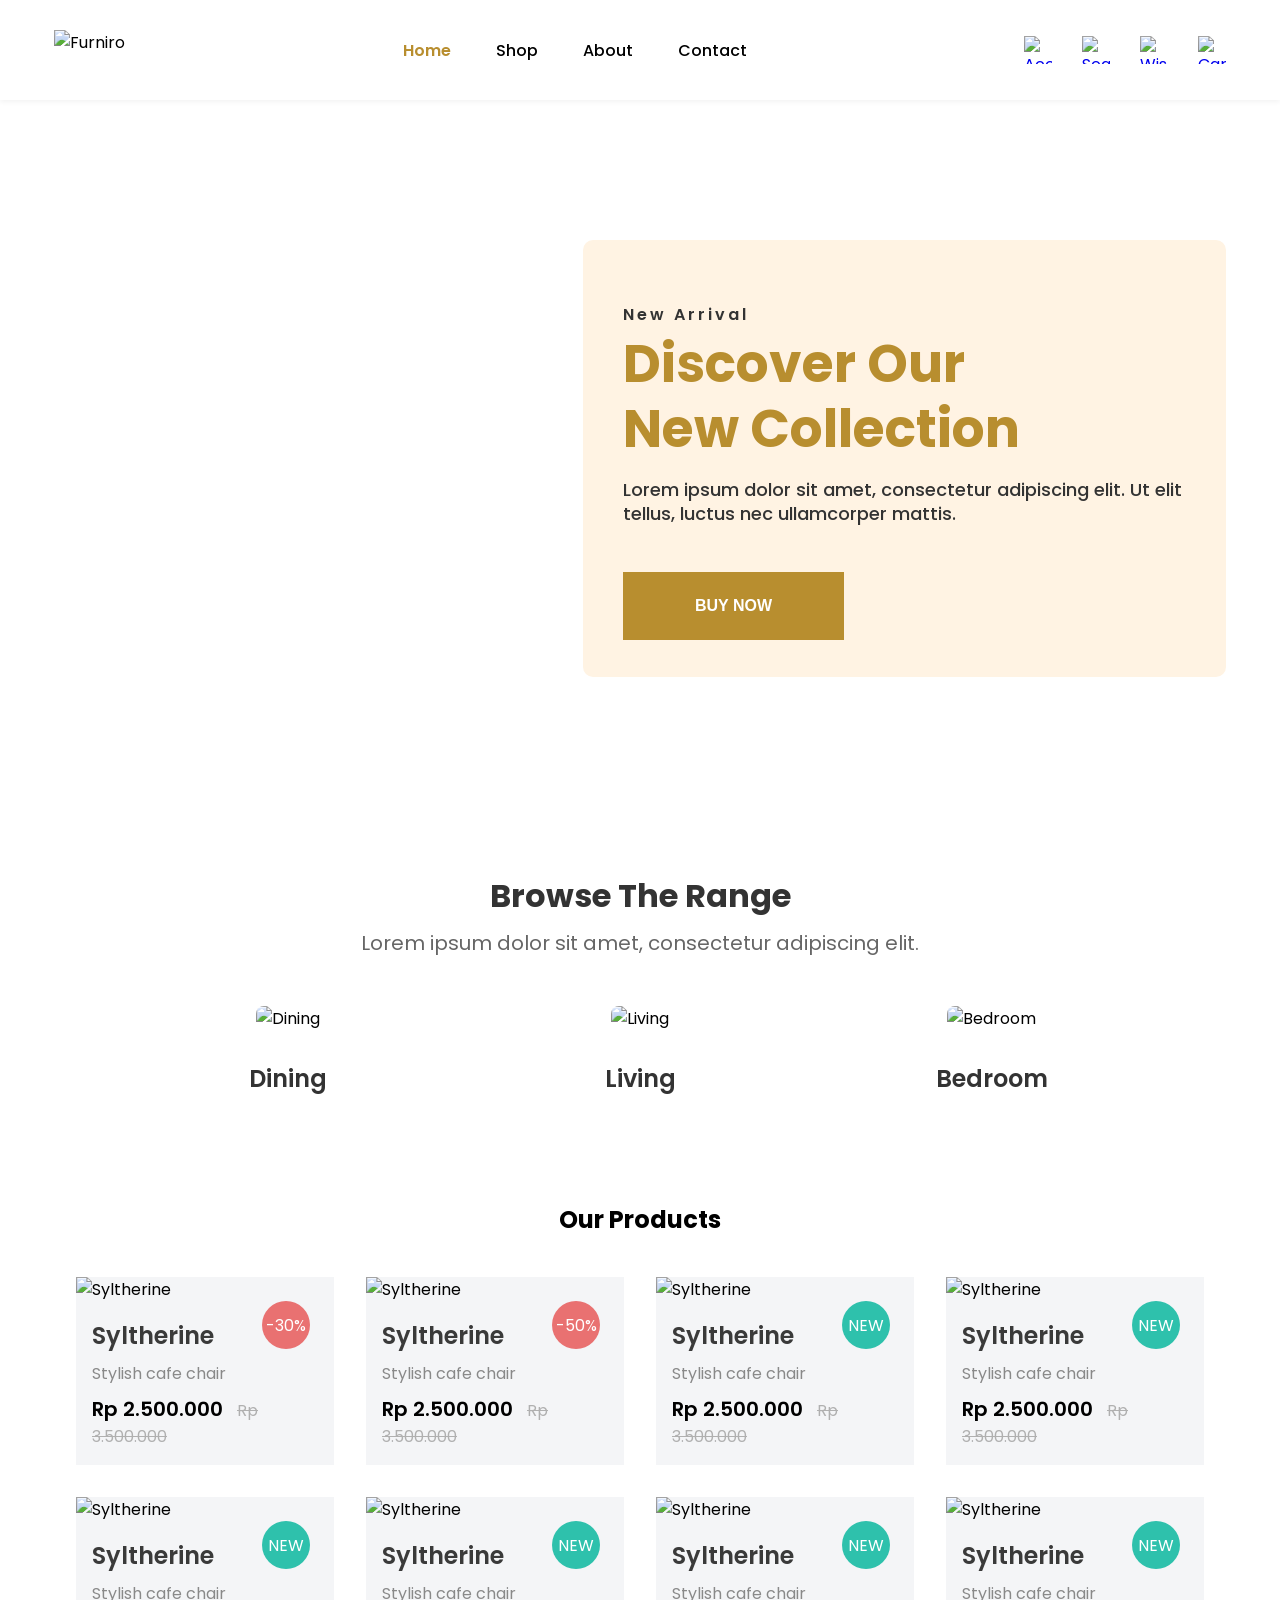
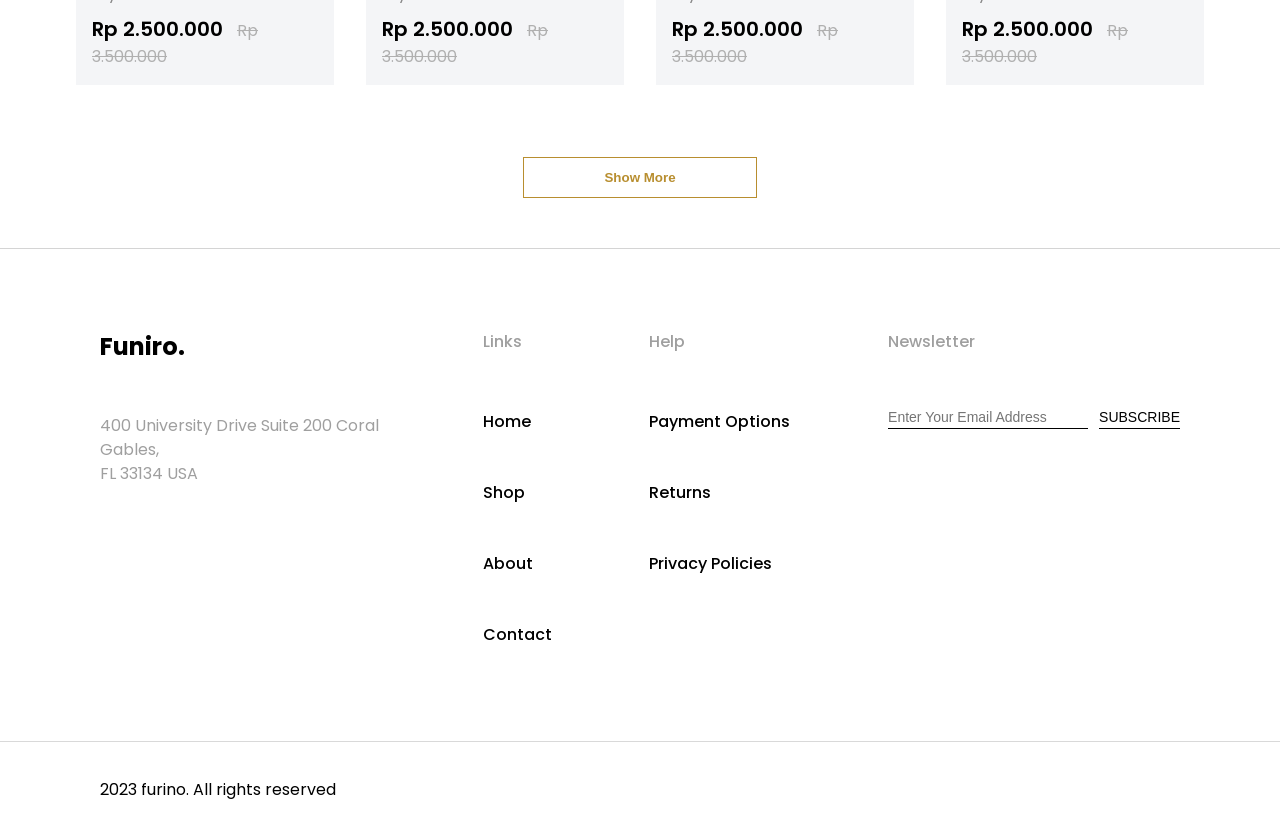
==== src/samples/TUAN_2/index.html @ 87bd08e2 "Cập nhật code tuần 2 : cắt giao diện figma" ====
<!doctype html>
<html lang="en">
  <head>
    <meta charset="UTF-8" />
    <meta name="viewport" content="width=device-width, initial-scale=1.0" />
    <title>THỰC HÀNH CẮT GIAO DIỆN FIGMA</title>
    <link rel="stylesheet" href="style.css" />
    <link
      href="https://fonts.googleapis.com/css2?family=Poppins:wght@400;500;600&display=swap"
      rel="stylesheet"
    />
  </head>
  <body>
    <header class="header">
      <div class="header__container">
        <div class="header__logo">
          <img
            src="image/Frame 168.png"
            alt="Furniro"
            class="header__logo-img"
          />
        </div>

        <nav class="header__nav">
          <ul class="header__list">
            <li class="header__item">
              <a href="index.html" class="header__link header__link--active"
                >Home</a
              >
            </li>
            <li class="header__item">
              <a href="shop.html" class="header__link">Shop</a>
            </li>
            <li class="header__item">
              <a href="about.html" class="header__link">About</a>
            </li>
            <li class="header__item">
              <a href="contact.html" class="header__link">Contact</a>
            </li>
          </ul>
        </nav>

        <div class="header__icons">
          <a href="#user" class="header__icon-link"
            ><img src="image/mdi_account-alert-outline.svg" alt="Account"
          /></a>
          <a href="#search" class="header__icon-link"
            ><img src="image/akar-icons_search.svg" alt="Search"
          /></a>
          <a href="#wishlist" class="header__icon-link"
            ><img src="image/akar-icons_heart.svg" alt="Wishlist"
          /></a>
          <a href="#cart" class="header__icon-link"
            ><img src="image/ant-design_shopping-cart-outlined.svg" alt="Cart"
          /></a>
        </div>
      </div>
    </header>
    <section class="hero">
      <div class="hero__container">
        <div class="hero__content">
          <h6 class="hero__subtitle">New Arrival</h6>
          <h1 class="hero__title">
            Discover Our <br />
            New Collection
          </h1>
          <p class="hero__description">
            Lorem ipsum dolor sit amet, consectetur adipiscing elit. Ut elit
            tellus, luctus nec ullamcorper mattis.
          </p>
          <button class="hero__button">BUY NOW</button>
        </div>
      </div>
    </section>
    <section class="categories">
      <div class="categories__header">
        <h2 class="categories__title">Browse The Range</h2>
        <p class="categories__subtitle">
          Lorem ipsum dolor sit amet, consectetur adipiscing elit.
        </p>
      </div>

      <div class="categories__list">
        <div class="categories__item">
          <img src="image/image 106.jpg" alt="Dining" class="categories__img" />
          <p class="categories__name">Dining</p>
        </div>

        <div class="categories__item">
          <img
            src="image/Image-living room.jpg"
            alt="Living"
            class="categories__img"
          />
          <p class="categories__name">Living</p>
        </div>

        <div class="categories__item">
          <img
            src="image/image 101.jpg"
            alt="Bedroom"
            class="categories__img"
          />
          <p class="categories__name">Bedroom</p>
        </div>
      </div>
    </section>
    <section class="products">
      <h2 class="products__title">Our Products</h2>

      <div class="products__grid">
        <!-- SẢN PHẨM 1 -->
        <div class="product-card">
          <div class="product-card__badge product-card__badge--discount">
            -30%
          </div>

          <div class="product-card__image-container">
            <img
              src="image/Images.jpg"
              alt="Syltherine"
              class="product-card__img"
            />

            <div class="product-card__overlay">
              <button class="product-card__btn">Add to cart</button>
              <div class="product-card__actions">
                <span>Share</span>
                <span>Compare</span>
                <span>Like</span>
              </div>
            </div>
          </div>

          <div class="product-card__info">
            <h3 class="product-card__name">Syltherine</h3>
            <p class="product-card__sub">Stylish cafe chair</p>
            <div class="product-card__price-container">
              <span class="product-card__price">Rp 2.500.000</span>
              <span class="product-card__price--old">Rp 3.500.000</span>
            </div>
          </div>
        </div>
        <!-- SẢN PHẨM 2 -->
        <div class="product-card">
          <div class="product-card__badge product-card__badge--discount">
            -50%
          </div>

          <div class="product-card__image-container">
            <img
              src="image/Images (1).jpg"
              alt="Syltherine"
              class="product-card__img"
            />

            <div class="product-card__overlay">
              <button class="product-card__btn">Add to cart</button>
              <div class="product-card__actions">
                <span>Share</span>
                <span>Compare</span>
                <span>Like</span>
              </div>
            </div>
          </div>

          <div class="product-card__info">
            <h3 class="product-card__name">Syltherine</h3>
            <p class="product-card__sub">Stylish cafe chair</p>
            <div class="product-card__price-container">
              <span class="product-card__price">Rp 2.500.000</span>
              <span class="product-card__price--old">Rp 3.500.000</span>
            </div>
          </div>
        </div>
        <!-- SẢN PHẨM 3 -->
        <div class="product-card">
          <div class="product-card__badge product-card__badge--new">NEW</div>

          <div class="product-card__image-container">
            <img
              src="image/Images (2).jpg"
              alt="Syltherine"
              class="product-card__img"
            />

            <div class="product-card__overlay">
              <button class="product-card__btn">Add to cart</button>
              <div class="product-card__actions">
                <span>Share</span>
                <span>Compare</span>
                <span>Like</span>
              </div>
            </div>
          </div>

          <div class="product-card__info">
            <h3 class="product-card__name">Syltherine</h3>
            <p class="product-card__sub">Stylish cafe chair</p>
            <div class="product-card__price-container">
              <span class="product-card__price">Rp 2.500.000</span>
              <span class="product-card__price--old">Rp 3.500.000</span>
            </div>
          </div>
        </div>
        <!-- SẢN PHẨM 4 -->
        <div class="product-card">
          <div class="product-card__badge product-card__badge--new">NEW</div>

          <div class="product-card__image-container">
            <img
              src="image/Images (2).jpg"
              alt="Syltherine"
              class="product-card__img"
            />

            <div class="product-card__overlay">
              <button class="product-card__btn">Add to cart</button>
              <div class="product-card__actions">
                <span>Share</span>
                <span>Compare</span>
                <span>Like</span>
              </div>
            </div>
          </div>

          <div class="product-card__info">
            <h3 class="product-card__name">Syltherine</h3>
            <p class="product-card__sub">Stylish cafe chair</p>
            <div class="product-card__price-container">
              <span class="product-card__price">Rp 2.500.000</span>
              <span class="product-card__price--old">Rp 3.500.000</span>
            </div>
          </div>
        </div>
        <!-- SẢN PHẨM 5 -->
        <div class="product-card">
          <div class="product-card__badge product-card__badge--new">NEW</div>

          <div class="product-card__image-container">
            <img
              src="image/Images (2).jpg"
              alt="Syltherine"
              class="product-card__img"
            />

            <div class="product-card__overlay">
              <button class="product-card__btn">Add to cart</button>
              <div class="product-card__actions">
                <span>Share</span>
                <span>Compare</span>
                <span>Like</span>
              </div>
            </div>
          </div>

          <div class="product-card__info">
            <h3 class="product-card__name">Syltherine</h3>
            <p class="product-card__sub">Stylish cafe chair</p>
            <div class="product-card__price-container">
              <span class="product-card__price">Rp 2.500.000</span>
              <span class="product-card__price--old">Rp 3.500.000</span>
            </div>
          </div>
        </div>
        <!-- SẢN PHẨM 6 -->
        <div class="product-card">
          <div class="product-card__badge product-card__badge--new">NEW</div>

          <div class="product-card__image-container">
            <img
              src="image/Images (2).jpg"
              alt="Syltherine"
              class="product-card__img"
            />

            <div class="product-card__overlay">
              <button class="product-card__btn">Add to cart</button>
              <div class="product-card__actions">
                <span>Share</span>
                <span>Compare</span>
                <span>Like</span>
              </div>
            </div>
          </div>

          <div class="product-card__info">
            <h3 class="product-card__name">Syltherine</h3>
            <p class="product-card__sub">Stylish cafe chair</p>
            <div class="product-card__price-container">
              <span class="product-card__price">Rp 2.500.000</span>
              <span class="product-card__price--old">Rp 3.500.000</span>
            </div>
          </div>
        </div>
        <!-- SẢN PHẨM 7 -->
        <div class="product-card">
          <div class="product-card__badge product-card__badge--new">NEW</div>

          <div class="product-card__image-container">
            <img
              src="image/Images (2).jpg"
              alt="Syltherine"
              class="product-card__img"
            />

            <div class="product-card__overlay">
              <button class="product-card__btn">Add to cart</button>
              <div class="product-card__actions">
                <span>Share</span>
                <span>Compare</span>
                <span>Like</span>
              </div>
            </div>
          </div>

          <div class="product-card__info">
            <h3 class="product-card__name">Syltherine</h3>
            <p class="product-card__sub">Stylish cafe chair</p>
            <div class="product-card__price-container">
              <span class="product-card__price">Rp 2.500.000</span>
              <span class="product-card__price--old">Rp 3.500.000</span>
            </div>
          </div>
        </div>
        <!-- SẢN PHẨM 8 -->
        <div class="product-card">
          <div class="product-card__badge product-card__badge--new">NEW</div>

          <div class="product-card__image-container">
            <img
              src="image/Images (2).jpg"
              alt="Syltherine"
              class="product-card__img"
            />

            <div class="product-card__overlay">
              <button class="product-card__btn">Add to cart</button>
              <div class="product-card__actions">
                <span>Share</span>
                <span>Compare</span>
                <span>Like</span>
              </div>
            </div>
          </div>

          <div class="product-card__info">
            <h3 class="product-card__name">Syltherine</h3>
            <p class="product-card__sub">Stylish cafe chair</p>
            <div class="product-card__price-container">
              <span class="product-card__price">Rp 2.500.000</span>
              <span class="product-card__price--old">Rp 3.500.000</span>
            </div>
          </div>
        </div>
      </div>
      <button class="products__btn-more">Show More</button>
    </section>
    <!-- <section class="inspiration">
      <div class="inspiration__container">
        <div class="inspiration__content">
          <h2 class="inspiration__title">50+ Beautiful rooms inspiration</h2>
          <p class="inspiration__text">
            Our designer already made a lot of beautiful prototypes of rooms
            that inspire you
          </p>
          <button class="inspiration__btn">Explore More</button>
        </div>

        <div class="inspiration__slider">
          <div class="inspiration__slide inspiration__slide--main">
            <img
              src="image/room-1.png"
              alt="Bed Room"
              class="inspiration__img"
            />
            <div class="inspiration__label">
              <span class="inspiration__label-info">01 — Bed Room</span>
              <h3 class="inspiration__label-name">Inner Peace</h3>
              <div class="inspiration__label-icon">→</div>
            </div>
          </div>

          <div class="inspiration__slide inspiration__slide--sub">
            <img
              src="image/room-2.png"
              alt="Living Room"
              class="inspiration__img"
            />
            <button class="inspiration__nav-btn">〉</button>
          </div>

          <div class="inspiration__pagination">
            <div class="inspiration__dot inspiration__dot--active"></div>
            <div class="inspiration__dot"></div>
            <div class="inspiration__dot"></div>
            <div class="inspiration__dot"></div>
          </div>
        </div>
      </div>
    </section> -->
    <footer class="footer">
      <div class="footer__container">
        <div class="footer__column footer__column--info">
          <h2 class="footer__logo">Funiro.</h2>
          <address class="footer__address">
            400 University Drive Suite 200 Coral Gables,<br />
            FL 33134 USA
          </address>
        </div>

        <div class="footer__column">
          <h4 class="footer__title">Links</h4>
          <ul class="footer__list">
            <li class="footer__item">
              <a href="#" class="footer__link">Home</a>
            </li>
            <li class="footer__item">
              <a href="#" class="footer__link">Shop</a>
            </li>
            <li class="footer__item">
              <a href="#" class="footer__link">About</a>
            </li>
            <li class="footer__item">
              <a href="#" class="footer__link">Contact</a>
            </li>
          </ul>
        </div>

        <div class="footer__column">
          <h4 class="footer__title">Help</h4>
          <ul class="footer__list">
            <li class="footer__item">
              <a href="#" class="footer__link">Payment Options</a>
            </li>
            <li class="footer__item">
              <a href="#" class="footer__link">Returns</a>
            </li>
            <li class="footer__item">
              <a href="#" class="footer__link">Privacy Policies</a>
            </li>
          </ul>
        </div>

        <div class="footer__column">
          <h4 class="footer__title">Newsletter</h4>
          <form class="footer__newsletter">
            <input
              type="email"
              placeholder="Enter Your Email Address"
              class="footer__input"
            />
            <button type="submit" class="footer__subscribe">SUBSCRIBE</button>
          </form>
        </div>
      </div>

      <div class="footer__bottom">
        <p class="footer__copyright">2023 furino. All rights reserved</p>
      </div>
    </footer>
  </body>
</html>
---- src/samples/TUAN_2/style.css ----
/* Reset CSS */
* {
  margin: 0;
  padding: 0;
  box-sizing: border-box;
}

body {
  font-family: "Poppins", "sans-serif";
}

/* Block chính: Header */
.header {
  width: 100%;
  background-color: #fff;
  /* Tạo hiệu ứng dính ở đỉnh màn hình nếu muốn */
  position: sticky;
  top: 0;
  z-index: 1000;
  box-shadow: 0 2px 5px rgba(0, 0, 0, 0.05);
}

/* Container giới hạn 1440px - Thay cho con1 của bạn */
.header__container {
  max-width: 1440px;
  height: 100px;
  margin: 0 auto; /* Căn giữa toàn bộ header ra giữa màn hình */
  display: flex;
  justify-content: space-between; /* Đẩy Logo - Nav - Icons ra 3 đầu */
  align-items: center; /* Căn giữa mọi thứ theo chiều dọc */
  padding: 0 54px; /* Lề trái phải theo Figma */
}

/* Logo */
.header__logo-img {
  display: block;
  height: 40px; /* Điều chỉnh tùy theo ảnh của bạn */
}

/* Cụm Menu */
.header__list {
  display: flex;
  list-style: none;
  gap: 45px; /* Khoảng cách giữa các mục menu cực đẹp bằng Gap */
}

.header__link {
  text-decoration: none;
  color: #000;
  font-size: 16px;
  font-weight: 500;
  transition: 0.3s;
}

.header__link:hover {
  color: #b88e2f;
}

/* Modifier cho trang hiện tại */
.header__link--active {
  color: #b88e2f;
  font-weight: 600;
}

/* C cụm Icons */
.header__icons {
  display: flex;
  align-items: center;
  gap: 30px; /* Khoảng cách đều giữa các icon */
}

.header__icon-link {
  display: flex;
  align-items: center;
  transition: transform 0.2s;
}

.header__icon-link:hover {
  transform: scale(1.1); /* Hiệu ứng phóng to nhẹ khi di chuột */
}

.header__icon-link img {
  width: 28px; /* Tăng nhẹ kích thước icon cho dễ nhìn */
  height: 28px;
}

/* Block: Hero */
.hero {
  /* Sử dụng ảnh bạn đã tải lên làm background */
  background-image: url("image/Mask Group.jpg");
  background-size: cover; /* Ảnh phủ kín toàn bộ khung */
  background-position: center; /* Ảnh luôn nằm giữa */
  height: 716px; /* Chiều cao theo thiết kế Figma */
  display: flex;
  align-items: center; /* Căn giữa hộp nội dung theo chiều dọc */
}

/* Container để giới hạn chiều rộng 1440px giống Header */
.hero__container {
  max-width: 1440px;
  width: 100%;
  margin: 0 auto;
  padding: 0 54px;
  display: flex;
  justify-content: flex-end; /* Đẩy hộp nội dung sang bên PHẢI */
}

/* Element: Content Box (Hộp màu kem) */
.hero__content {
  background-color: #fff3e3; /* Màu kem đặc trưng */
  padding: 62px 40px 37px 40px;
  max-width: 643px; /* Độ rộng của hộp */
  border-radius: 10px; /* Bo góc nhẹ */
}

.hero__subtitle {
  font-weight: 600;
  font-size: 16px;
  letter-spacing: 3px;
  color: #333;
  margin-bottom: 4px;
}

.hero__title {
  font-size: 52px;
  font-weight: 700;
  line-height: 65px;
  color: #b88e2f; /* Màu vàng thương hiệu */
  margin-bottom: 17px;
}

.hero__description {
  font-size: 18px;
  font-weight: 500;
  line-height: 24px;
  margin-bottom: 46px;
  color: #333333;
}

/* Element: Button */
.hero__button {
  background-color: #b88e2f;
  color: #fff;
  padding: 25px 72px;
  border: none;
  font-weight: 700;
  font-size: 16px;
  cursor: pointer;
  transition: 0.3s;
}

.hero__button:hover {
  background-color: #967323; /* Đậm hơn một chút khi di chuột */
}

.categories {
  max-width: 1183px; /* Độ rộng nội dung thường dùng trong phần này */
  margin: 56px auto;
  padding: 0 20px;
}

.categories__header {
  text-align: center;
  margin-bottom: 48px;
}

.categories__title {
  font-size: 32px;
  font-weight: 700;
  color: #333333;
}

.categories__subtitle {
  font-size: 20px;
  color: #666666;
  margin-top: 8px;
}

/* Dàn hàng 3 cột */
.categories__list {
  display: flex;
  justify-content: space-between;
  gap: 20px; /* Khoảng cách giữa các cột */
}

.categories__item {
  flex: 1; /* Để 3 cột có độ rộng bằng nhau */
  text-align: center;
}

.categories__img {
  width: 100%; /* Ảnh co dãn theo khung cha */
  height: 480px; /* Chiều cao cố định như trong Figma của bạn */
  object-fit: cover; /* Giúp ảnh không bị méo khi co dãn */
  border-radius: 10px; /* Bo góc ảnh */
  transition: transform 0.3s ease;
}

.categories__img:hover {
  transform: scale(1.02); /* Hiệu ứng zoom nhẹ khi di chuột */
  cursor: pointer;
}

.categories__name {
  margin-top: 30px;
  font-size: 24px;
  font-weight: 600;
  color: #333333;
}
.products {
  padding: 50px 0;
  text-align: center;
}

.products__grid {
  display: grid;
  grid-template-columns: repeat(4, 1fr); /* Tạo 4 cột bằng nhau */
  gap: 32px;
  max-width: 1236px;
  margin: 40px auto;
  padding: 0 20px;
}

/* Thẻ sản phẩm */
.product-card {
  background-color: #f4f5f7;
  position: relative;
  text-align: left;
  transition: 0.3s;
}

.product-card__image-container {
  position: relative;
  overflow: hidden;
}

.product-card__img {
  width: 100%;
  display: block;
}

/* Lớp phủ Overlay (Ẩn mặc định) */
.product-card__overlay {
  position: absolute;
  top: 0;
  left: 0;
  width: 100%;
  height: 100%;
  background-color: rgba(58, 58, 58, 0.72);
  display: flex;
  flex-direction: column;
  justify-content: center;
  align-items: center;
  opacity: 0; /* Ẩn đi */
  transition: 0.3s;
}

.product-card:hover .product-card__overlay {
  opacity: 1; /* Hiện lên khi hover vào card */
}

/* Thông tin sản phẩm */
.product-card__info {
  padding: 16px;
}

.product-card__name {
  font-size: 24px;
  font-weight: 600;
  color: #3a3a3a;
}

.product-card__sub {
  color: #898989;
  margin: 8px 0;
}

.product-card__price {
  font-weight: 600;
  font-size: 20px;
}

.product-card__price--old {
  text-decoration: line-through;
  color: #b0b0b0;
  margin-left: 10px;
}

/* Badge (Nhãn tròn) */
.product-card__badge {
  position: absolute;
  top: 24px;
  right: 24px;
  width: 48px;
  height: 48px;
  border-radius: 50%;
  display: flex;
  align-items: center;
  justify-content: center;
  color: #fff;
  z-index: 10;
}

.product-card__badge--discount {
  background-color: #e97171;
}
.product-card__badge--new {
  background-color: #2ec1ac;
}

/* Button Show More */
.products__btn-more {
  border: 1px solid #b88e2f;
  background: transparent;
  color: #b88e2f;
  padding: 12px 80px;
  font-weight: 600;
  cursor: pointer;
  margin-top: 32px;
}
.categories__list {
  display: flex;
  justify-content: center;
  gap: 20px;
  padding: 0 54px;
}
.categories__item {
  flex: 1; /* Để các ô có độ rộng bằng nhau */
  text-align: center;
}
.categories__img {
  width: 100%;
  border-radius: 8px;
  object-fit: cover; /* Quan trọng để ảnh không bị méo */
}
.products__grid {
  display: grid;
  grid-template-columns: repeat(4, 1fr); /* 4 cột đều nhau */
  gap: 32px;
  padding: 0 54px;
  margin-top: 40px;
}
.product-card__image-container {
  position: relative;
}
.product-card__overlay {
  position: absolute;
  top: 0;
  left: 0;
  width: 100%;
  height: 100%;
  background: rgba(58, 58, 58, 0.72);
  display: flex;
  flex-direction: column;
  justify-content: center;
  align-items: center;
  opacity: 0;
  transition: 0.3s;
}
.product-card:hover .product-card__overlay {
  opacity: 1;
}
.inspiration {
  background-color: #fcf8f3;
  padding: 44px 0;
  overflow: hidden; /* Cắt phần ảnh thừa tràn ra ngoài màn hình bên phải */
}

.inspiration__container {
  max-width: 1440px;
  margin: 0 auto;
  display: flex;
  align-items: center;
  gap: 42px;
  padding-left: 100px;
}

/* Phần chữ bên trái */
.inspiration__content {
  flex: 0 0 422px;
}

.inspiration__title {
  font-size: 40px;
  font-weight: 700;
  line-height: 1.2;
  margin-bottom: 8px;
  color: #3a3a3a;
}

.inspiration__text {
  font-size: 16px;
  color: #616161;
  margin-bottom: 24px;
}

.inspiration__btn {
  background-color: #b88e2f;
  color: #fff;
  padding: 12px 36px;
  border: none;
  font-weight: 600;
  cursor: pointer;
}

/* Phần Slider bên phải */
.inspiration__slider {
  display: flex;
  gap: 24px;
  position: relative;
  flex: 1;
}

.inspiration__slide--main .inspiration__img {
  width: 404px;
  height: 582px;
  object-fit: cover;
}

.inspiration__slide--sub .inspiration__img {
  width: 372px;
  height: 486px; /* Ảnh thứ 2 thấp hơn ảnh thứ nhất */
  object-fit: cover;
}

/* Nhãn Inner Peace đè lên ảnh */
.inspiration__label {
  position: absolute;
  bottom: 24px;
  left: 24px;
  background: rgba(255, 255, 255, 0.72);
  backdrop-filter: blur(3px);
  padding: 32px;
}

.inspiration__label-icon {
  position: absolute;
  right: -48px;
  bottom: 0;
  background: #b88e2f;
  color: #fff;
  width: 48px;
  height: 48px;
  display: flex;
  align-items: center;
  justify-content: center;
}

/* Nút mũi tên trắng tròn */
.inspiration__nav-btn {
  position: absolute;
  top: 50%;
  left: -24px; /* Nằm đè lên giữa 2 ảnh */
  transform: translateY(-50%);
  width: 48px;
  height: 48px;
  border-radius: 50%;
  background: #fff;
  border: none;
  box-shadow: 0 4px 14px rgba(0, 0, 0, 0.16);
  color: #b88e2f;
  cursor: pointer;
  font-weight: bold;
}

/* Dots */
.inspiration__pagination {
  position: absolute;
  bottom: -40px;
  left: 0;
  display: flex;
  gap: 20px;
}

.inspiration__dot {
  width: 11px;
  height: 11px;
  background: #d8d8d8;
  border-radius: 50%;
}

.inspiration__dot--active {
  background: #b88e2f;
  outline: 1px solid #b88e2f;
  outline-offset: 4px; /* Tạo vòng tròn hở bao quanh chấm */
}
.footer {
  border-top: 1px solid rgba(0, 0, 0, 0.17);
  padding: 80px 0 38px 0;
  background-color: #fff;
}

.footer__container {
  max-width: 1440px;
  margin: 0 auto;
  display: flex;
  justify-content: space-between;
  padding: 0 100px;
}

.footer__column--info {
  flex: 0 0 285px; /* Cố định độ rộng cho cột thông tin địa chỉ */
}

.footer__logo {
  font-size: 24px;
  font-weight: 700;
  margin-bottom: 50px;
  color: #000;
}

.footer__address {
  font-style: normal;
  color: #9f9f9f;
  line-height: 24px;
  font-size: 16px;
}

.footer__title {
  color: #9f9f9f;
  font-weight: 500;
  margin-bottom: 55px;
  font-size: 16px;
}

.footer__list {
  list-style: none;
}

.footer__item {
  margin-bottom: 46px;
}

.footer__link {
  text-decoration: none;
  color: #000;
  font-weight: 500;
  font-size: 16px;
  transition: 0.3s;
}

.footer__link:hover {
  color: #b88e2f;
}

/* Phần Newsletter */
.footer__newsletter {
  display: flex;
  gap: 11px;
}

.footer__input {
  border: none;
  border-bottom: 1px solid #000; /* Đường gạch chân dưới input */
  padding-bottom: 3px;
  font-size: 14px;
  width: 200px;
  outline: none;
}

.footer__subscribe {
  background: transparent;
  border: none;
  border-bottom: 1px solid #000; /* Đường gạch chân dưới nút bấm */
  font-weight: 500;
  font-size: 14px;
  cursor: pointer;
  padding-bottom: 3px;
  transition: 0.3s;
}

.footer__subscribe:hover {
  color: #b88e2f;
  border-color: #b88e2f;
}

/* Bản quyền */
.footer__bottom {
  max-width: 1440px;
  margin: 48px auto 0 auto;
  padding: 35px 100px 0 100px;
  border-top: 1px solid #d9d9d9;
}

.footer__copyright {
  color: #000;
  font-size: 16px;
}
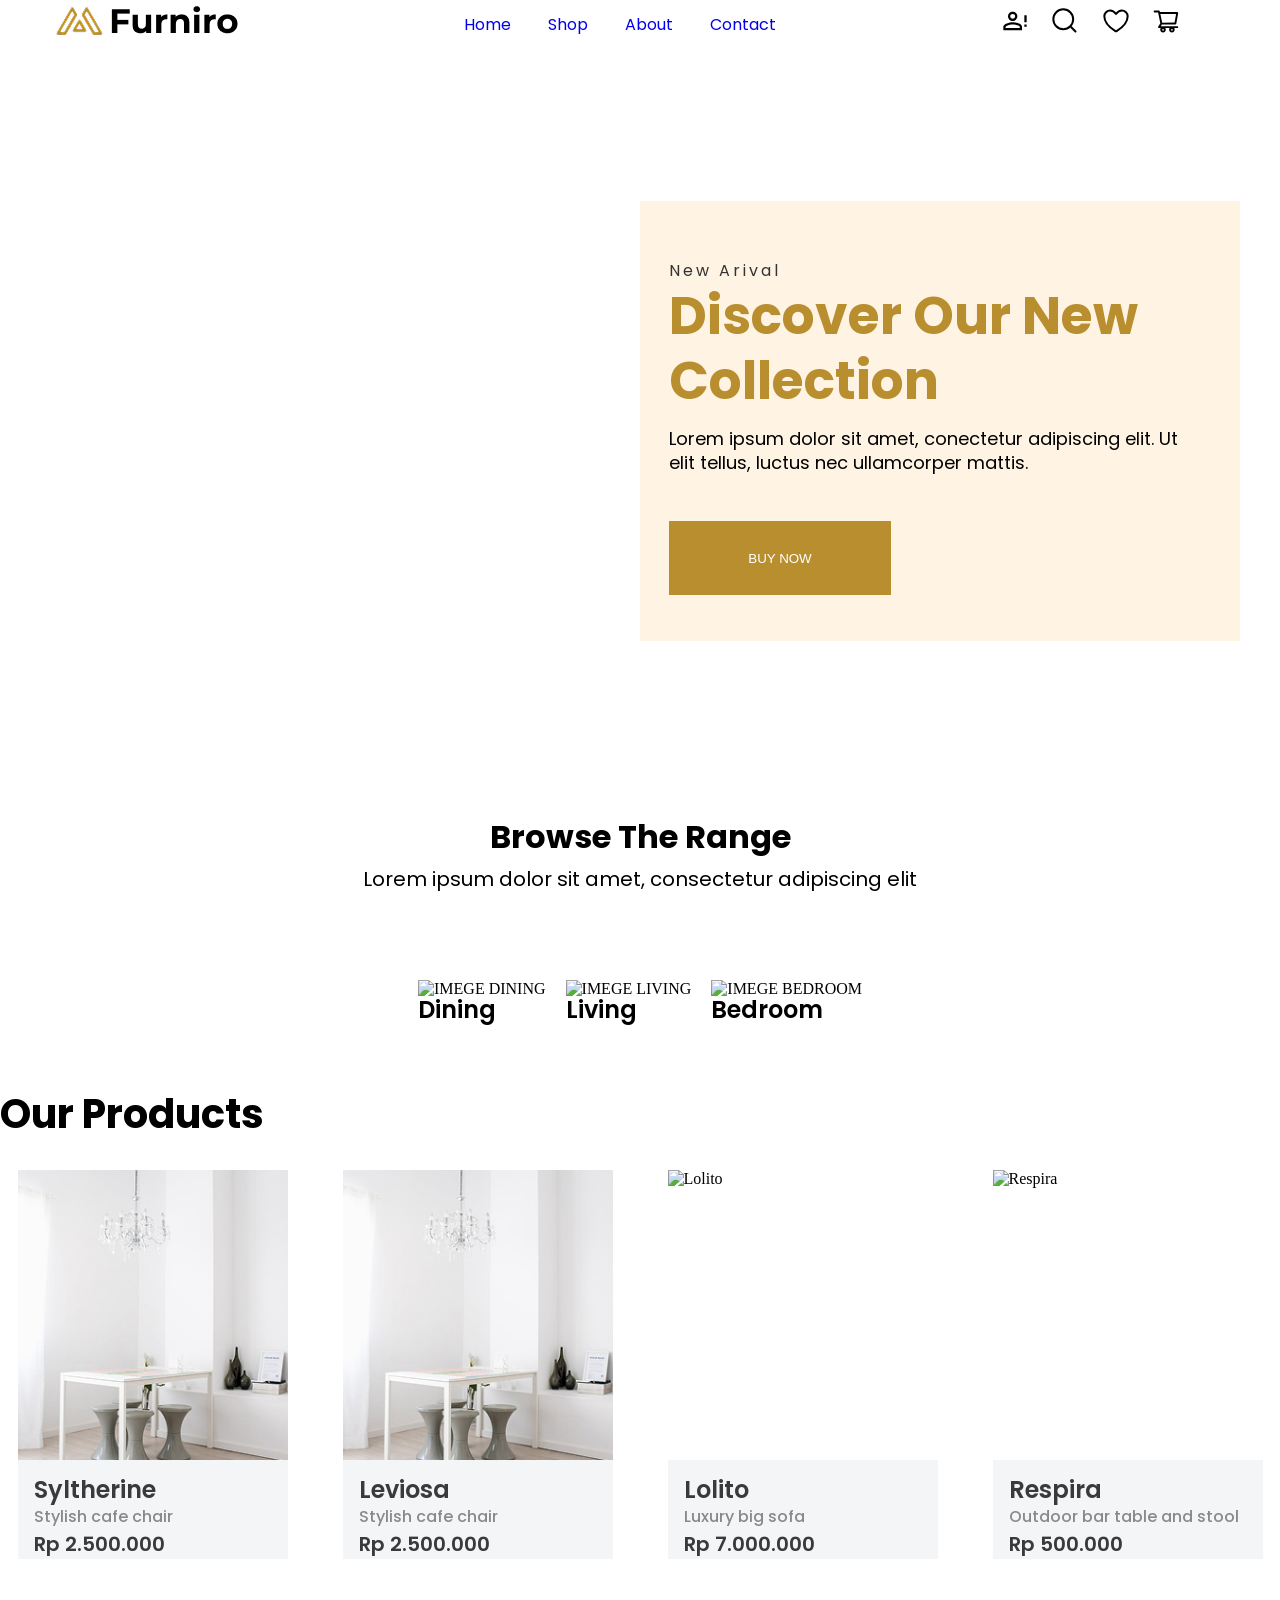
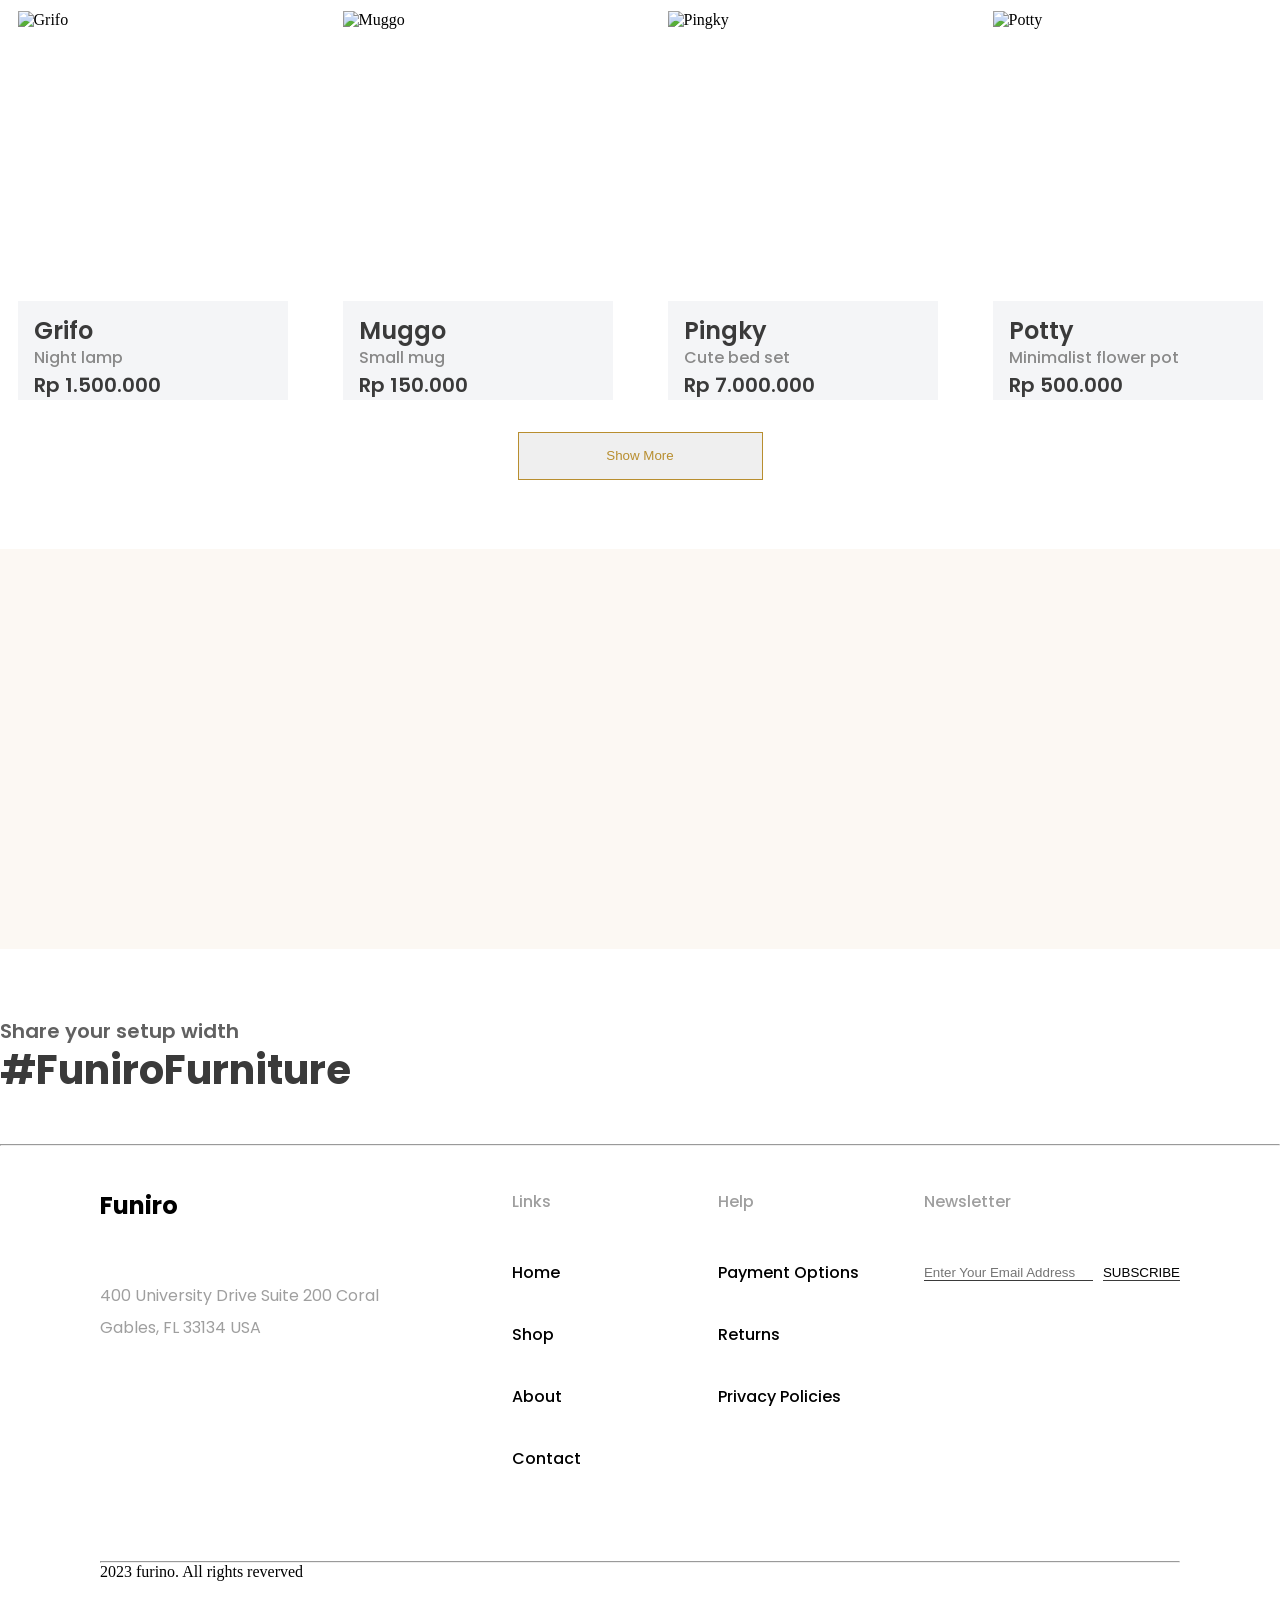
==== commit 18d9914e: "Cập nhật code tuần 2" ====
--- a/src/samples/TUAN_2/index.html
+++ b/src/samples/TUAN_2/index.html
@@ -3,460 +3,187 @@
   <head>
     <meta charset="UTF-8" />
     <meta name="viewport" content="width=device-width, initial-scale=1.0" />
-    <title>THỰC HÀNH CẮT GIAO DIỆN FIGMA</title>
+    <title>Document</title>
     <link rel="stylesheet" href="style.css" />
-    <link
-      href="https://fonts.googleapis.com/css2?family=Poppins:wght@400;500;600&display=swap"
-      rel="stylesheet"
-    />
+    <link href="https://fonts.googleapis.com/css2?family=Poppins:wght@400;600;700&display=swap" rel="stylesheet">
   </head>
   <body>
-    <header class="header">
+    <header>
       <div class="header__container">
-        <div class="header__logo">
-          <img
-            src="image/Frame 168.png"
-            alt="Furniro"
-            class="header__logo-img"
-          />
+        <div class="header__logo-img">
+          <img src="image/Logo.png" alt="LOGO IMAGE" />
         </div>
-
-        <nav class="header__nav">
-          <ul class="header__list">
-            <li class="header__item">
-              <a href="index.html" class="header__link header__link--active"
-                >Home</a
-              >
-            </li>
-            <li class="header__item">
-              <a href="shop.html" class="header__link">Shop</a>
-            </li>
-            <li class="header__item">
-              <a href="about.html" class="header__link">About</a>
-            </li>
-            <li class="header__item">
-              <a href="contact.html" class="header__link">Contact</a>
-            </li>
+        <nav class="header_nav">
+          <ul class="header_list">
+            <li class="header_item-link"><a href="#">Home</a></li>
+            <li class="header_item-link"><a href="#">Shop</a></li>
+            <li class="header_item-link"><a href="#">About</a></li>
+            <li class="header_item-link"><a href="#">Contact</a></li>
           </ul>
         </nav>
-
         <div class="header__icons">
-          <a href="#user" class="header__icon-link"
-            ><img src="image/mdi_account-alert-outline.svg" alt="Account"
-          /></a>
-          <a href="#search" class="header__icon-link"
-            ><img src="image/akar-icons_search.svg" alt="Search"
-          /></a>
-          <a href="#wishlist" class="header__icon-link"
-            ><img src="image/akar-icons_heart.svg" alt="Wishlist"
-          /></a>
-          <a href="#cart" class="header__icon-link"
-            ><img src="image/ant-design_shopping-cart-outlined.svg" alt="Cart"
-          /></a>
+          <div class="header__icon">
+            <img src="image/mdi_account-alert-outline.svg" alt="USER ICON" />
+          </div>
+          <div class="header__icon">
+            <img src="image/akar-icons_search.svg" alt="SEARCH ICON" />
+          </div>
+          <div class="header__icon">
+            <img src="image/akar-icons_heart.svg" alt="HEART ICON" />
+          </div>
+          <div class="header__icon">
+            <img
+              src="image/ant-design_shopping-cart-outlined.svg"
+              alt="CART ICON"
+            />
+          </div>
         </div>
       </div>
     </header>
     <section class="hero">
-      <div class="hero__container">
-        <div class="hero__content">
-          <h6 class="hero__subtitle">New Arrival</h6>
-          <h1 class="hero__title">
-            Discover Our <br />
-            New Collection
-          </h1>
-          <p class="hero__description">
-            Lorem ipsum dolor sit amet, consectetur adipiscing elit. Ut elit
-            tellus, luctus nec ullamcorper mattis.
-          </p>
-          <button class="hero__button">BUY NOW</button>
+      <div class="hero__content">
+        <p class="hero__subtitle">New Arival</p>
+        <div class="hero__title">
+          <h2>Discover Our New Collection</h2>
+        </div>
+        <p class="hero__direction">Lorem ipsum dolor sit amet, conectetur adipiscing elit. Ut elit tellus, luctus nec ullamcorper mattis.</p>
+        <button class="hero_btt">BUY NOW</button>
+    </section>
+    <main>
+    <div class="range-intro">
+      <div class="range-intro__block-title">
+        <p class="range-intro__title">Browse The Range</p>
+        <p class="range-intro__subtitle">Lorem ipsum dolor sit amet, consectetur adipiscing elit</p>
+      </div>
+      <div class="range-intro__items">
+        <div class="range-intro__item">
+          <img src="image/image_106.jpg" alt="IMEGE DINING">
+          <p class="range-intro-item__subtitle">Dining</p>
+        </div>
+        <div class="range-intro__item">
+          <img src="image/Image-living_room.jpg" alt="IMEGE LIVING">
+          <p class="range-intro-item__subtitle">Living</p>
+        </div>
+        <div class="range-intro__item">
+          <img src="image/image_101.jpg" alt="IMEGE BEDROOM">
+          <p class="range-intro-item__subtitle">Bedroom</p>
         </div>
       </div>
-    </section>
-    <section class="categories">
-      <div class="categories__header">
-        <h2 class="categories__title">Browse The Range</h2>
-        <p class="categories__subtitle">
-          Lorem ipsum dolor sit amet, consectetur adipiscing elit.
-        </p>
-      </div>
-
-      <div class="categories__list">
-        <div class="categories__item">
-          <img src="image/image 106.jpg" alt="Dining" class="categories__img" />
-          <p class="categories__name">Dining</p>
-        </div>
-
-        <div class="categories__item">
-          <img
-            src="image/Image-living room.jpg"
-            alt="Living"
-            class="categories__img"
-          />
-          <p class="categories__name">Living</p>
-        </div>
-
-        <div class="categories__item">
-          <img
-            src="image/image 101.jpg"
-            alt="Bedroom"
-            class="categories__img"
-          />
-          <p class="categories__name">Bedroom</p>
-        </div>
-      </div>
-    </section>
-    <section class="products">
-      <h2 class="products__title">Our Products</h2>
-
-      <div class="products__grid">
-        <!-- SẢN PHẨM 1 -->
+    </div>
+    <div class="product-section">
+      <p class="product-section__title">Our Products</p>
+      <div class="product-section__container">
         <div class="product-card">
-          <div class="product-card__badge product-card__badge--discount">
-            -30%
-          </div>
-
-          <div class="product-card__image-container">
-            <img
-              src="image/Images.jpg"
-              alt="Syltherine"
-              class="product-card__img"
-            />
-
-            <div class="product-card__overlay">
-              <button class="product-card__btn">Add to cart</button>
-              <div class="product-card__actions">
-                <span>Share</span>
-                <span>Compare</span>
-                <span>Like</span>
-              </div>
-            </div>
-          </div>
-
-          <div class="product-card__info">
-            <h3 class="product-card__name">Syltherine</h3>
-            <p class="product-card__sub">Stylish cafe chair</p>
-            <div class="product-card__price-container">
-              <span class="product-card__price">Rp 2.500.000</span>
-              <span class="product-card__price--old">Rp 3.500.000</span>
-            </div>
+          <img src="image/Images.jpg" alt="Syltherine">
+          <div class="product-intro">
+            <p class="product-intro__title">Syltherine</p>
+            <p class="product-intro__subtitle">Stylish cafe chair</p>
+            <p class="producr-intro__cost">Rp 2.500.000</p>
           </div>
         </div>
-        <!-- SẢN PHẨM 2 -->
         <div class="product-card">
-          <div class="product-card__badge product-card__badge--discount">
-            -50%
-          </div>
-
-          <div class="product-card__image-container">
-            <img
-              src="image/Images (1).jpg"
-              alt="Syltherine"
-              class="product-card__img"
-            />
-
-            <div class="product-card__overlay">
-              <button class="product-card__btn">Add to cart</button>
-              <div class="product-card__actions">
-                <span>Share</span>
-                <span>Compare</span>
-                <span>Like</span>
-              </div>
-            </div>
-          </div>
-
-          <div class="product-card__info">
-            <h3 class="product-card__name">Syltherine</h3>
-            <p class="product-card__sub">Stylish cafe chair</p>
-            <div class="product-card__price-container">
-              <span class="product-card__price">Rp 2.500.000</span>
-              <span class="product-card__price--old">Rp 3.500.000</span>
-            </div>
+          <img src="image/Images.jpg" alt="Leviosa">
+          <div class="product-intro">
+            <p class="product-intro__title">Leviosa</p>
+            <p class="product-intro__subtitle">Stylish cafe chair</p>
+            <p class="producr-intro__cost">Rp 2.500.000</p>
           </div>
         </div>
-        <!-- SẢN PHẨM 3 -->
         <div class="product-card">
-          <div class="product-card__badge product-card__badge--new">NEW</div>
-
-          <div class="product-card__image-container">
-            <img
-              src="image/Images (2).jpg"
-              alt="Syltherine"
-              class="product-card__img"
-            />
-
-            <div class="product-card__overlay">
-              <button class="product-card__btn">Add to cart</button>
-              <div class="product-card__actions">
-                <span>Share</span>
-                <span>Compare</span>
-                <span>Like</span>
-              </div>
-            </div>
-          </div>
-
-          <div class="product-card__info">
-            <h3 class="product-card__name">Syltherine</h3>
-            <p class="product-card__sub">Stylish cafe chair</p>
-            <div class="product-card__price-container">
-              <span class="product-card__price">Rp 2.500.000</span>
-              <span class="product-card__price--old">Rp 3.500.000</span>
-            </div>
+          <img src="image/Images_(1).jpg" alt="Lolito">
+          <div class="product-intro">
+            <p class="product-intro__title">Lolito</p>
+            <p class="product-intro__subtitle">Luxury big sofa</p>
+            <p class="producr-intro__cost">Rp 7.000.000</p>
           </div>
         </div>
-        <!-- SẢN PHẨM 4 -->
         <div class="product-card">
-          <div class="product-card__badge product-card__badge--new">NEW</div>
-
-          <div class="product-card__image-container">
-            <img
-              src="image/Images (2).jpg"
-              alt="Syltherine"
-              class="product-card__img"
-            />
-
-            <div class="product-card__overlay">
-              <button class="product-card__btn">Add to cart</button>
-              <div class="product-card__actions">
-                <span>Share</span>
-                <span>Compare</span>
-                <span>Like</span>
-              </div>
-            </div>
-          </div>
-
-          <div class="product-card__info">
-            <h3 class="product-card__name">Syltherine</h3>
-            <p class="product-card__sub">Stylish cafe chair</p>
-            <div class="product-card__price-container">
-              <span class="product-card__price">Rp 2.500.000</span>
-              <span class="product-card__price--old">Rp 3.500.000</span>
-            </div>
+          <img src="image/Images_(2).jpg" alt="Respira">
+          <div class="product-intro">
+            <p class="product-intro__title">Respira</p>
+            <p class="product-intro__subtitle">Outdoor bar table and stool</p>
+            <p class="producr-intro__cost">Rp 500.000</p>
           </div>
         </div>
-        <!-- SẢN PHẨM 5 -->
         <div class="product-card">
-          <div class="product-card__badge product-card__badge--new">NEW</div>
-
-          <div class="product-card__image-container">
-            <img
-              src="image/Images (2).jpg"
-              alt="Syltherine"
-              class="product-card__img"
-            />
-
-            <div class="product-card__overlay">
-              <button class="product-card__btn">Add to cart</button>
-              <div class="product-card__actions">
-                <span>Share</span>
-                <span>Compare</span>
-                <span>Like</span>
-              </div>
-            </div>
-          </div>
-
-          <div class="product-card__info">
-            <h3 class="product-card__name">Syltherine</h3>
-            <p class="product-card__sub">Stylish cafe chair</p>
-            <div class="product-card__price-container">
-              <span class="product-card__price">Rp 2.500.000</span>
-              <span class="product-card__price--old">Rp 3.500.000</span>
-            </div>
+          <img src="image/Images_(3).jpg" alt="Grifo">
+          <div class="product-intro">
+            <p class="product-intro__title">Grifo</p>
+            <p class="product-intro__subtitle">Night lamp</p>
+            <p class="producr-intro__cost">Rp 1.500.000</p>
           </div>
         </div>
-        <!-- SẢN PHẨM 6 -->
         <div class="product-card">
-          <div class="product-card__badge product-card__badge--new">NEW</div>
-
-          <div class="product-card__image-container">
-            <img
-              src="image/Images (2).jpg"
-              alt="Syltherine"
-              class="product-card__img"
-            />
-
-            <div class="product-card__overlay">
-              <button class="product-card__btn">Add to cart</button>
-              <div class="product-card__actions">
-                <span>Share</span>
-                <span>Compare</span>
-                <span>Like</span>
-              </div>
-            </div>
-          </div>
-
-          <div class="product-card__info">
-            <h3 class="product-card__name">Syltherine</h3>
-            <p class="product-card__sub">Stylish cafe chair</p>
-            <div class="product-card__price-container">
-              <span class="product-card__price">Rp 2.500.000</span>
-              <span class="product-card__price--old">Rp 3.500.000</span>
-            </div>
+          <img src="image/Images_(4).jpg" alt="Muggo">
+          <div class="product-intro">
+            <p class="product-intro__title">Muggo</p>
+            <p class="product-intro__subtitle">Small mug</p>
+            <p class="producr-intro__cost">Rp 150.000</p>
           </div>
         </div>
-        <!-- SẢN PHẨM 7 -->
         <div class="product-card">
-          <div class="product-card__badge product-card__badge--new">NEW</div>
-
-          <div class="product-card__image-container">
-            <img
-              src="image/Images (2).jpg"
-              alt="Syltherine"
-              class="product-card__img"
-            />
-
-            <div class="product-card__overlay">
-              <button class="product-card__btn">Add to cart</button>
-              <div class="product-card__actions">
-                <span>Share</span>
-                <span>Compare</span>
-                <span>Like</span>
-              </div>
-            </div>
-          </div>
-
-          <div class="product-card__info">
-            <h3 class="product-card__name">Syltherine</h3>
-            <p class="product-card__sub">Stylish cafe chair</p>
-            <div class="product-card__price-container">
-              <span class="product-card__price">Rp 2.500.000</span>
-              <span class="product-card__price--old">Rp 3.500.000</span>
-            </div>
+          <img src="image/Images_(5).jpg" alt="Pingky">
+          <div class="product-intro">
+            <p class="product-intro__title">Pingky</p>
+            <p class="product-intro__subtitle">Cute bed set</p>
+            <p class="producr-intro__cost">Rp 7.000.000</p>
           </div>
         </div>
-        <!-- SẢN PHẨM 8 -->
         <div class="product-card">
-          <div class="product-card__badge product-card__badge--new">NEW</div>
-
-          <div class="product-card__image-container">
-            <img
-              src="image/Images (2).jpg"
-              alt="Syltherine"
-              class="product-card__img"
-            />
-
-            <div class="product-card__overlay">
-              <button class="product-card__btn">Add to cart</button>
-              <div class="product-card__actions">
-                <span>Share</span>
-                <span>Compare</span>
-                <span>Like</span>
-              </div>
-            </div>
-          </div>
-
-          <div class="product-card__info">
-            <h3 class="product-card__name">Syltherine</h3>
-            <p class="product-card__sub">Stylish cafe chair</p>
-            <div class="product-card__price-container">
-              <span class="product-card__price">Rp 2.500.000</span>
-              <span class="product-card__price--old">Rp 3.500.000</span>
-            </div>
+          <img src="image/Images_(6).jpg" alt="Potty">
+          <div class="product-intro">
+            <p class="product-intro__title">Potty</p>
+            <p class="product-intro__subtitle">Minimalist flower pot</p>
+            <p class="producr-intro__cost">Rp 500.000</p>
           </div>
         </div>
       </div>
-      <button class="products__btn-more">Show More</button>
-    </section>
-    <!-- <section class="inspiration">
-      <div class="inspiration__container">
-        <div class="inspiration__content">
-          <h2 class="inspiration__title">50+ Beautiful rooms inspiration</h2>
-          <p class="inspiration__text">
-            Our designer already made a lot of beautiful prototypes of rooms
-            that inspire you
-          </p>
-          <button class="inspiration__btn">Explore More</button>
-        </div>
-
-        <div class="inspiration__slider">
-          <div class="inspiration__slide inspiration__slide--main">
-            <img
-              src="image/room-1.png"
-              alt="Bed Room"
-              class="inspiration__img"
-            />
-            <div class="inspiration__label">
-              <span class="inspiration__label-info">01 — Bed Room</span>
-              <h3 class="inspiration__label-name">Inner Peace</h3>
-              <div class="inspiration__label-icon">→</div>
+      <button class="product__btt">Show More</button>
+    </div>
+    <div class="block__slide">
+    
+    </div>
+    <div class="block-share">
+      <div class="block-share-title">
+        <p class="block-share__subtitle">Share your setup width</p>
+        <p class="block-share__title">#FuniroFurniture</p>
+      </div>
+    </div>
+    </main>
+    <footer>
+      <hr>
+      <div class="footer">
+        <div class="footer-content">
+          <div class="footer-company-info">
+            <p class="company__name">Funiro</p>
+            <p class="company__dis">400 University Drive Suite 200 Coral Gables, FL 33134 USA</p>
+          </div>
+          <div class="footer-links">
+            <p class="footer-links_list">Links</p>
+            <a class="links_list_item" href="">Home</a>
+            <a class="links_list_item" href="">Shop</a>
+            <a class="links_list_item" href="">About</a>
+            <a class="links_list_item" href="">Contact</a>
+          </div>
+          <div class="footer-help">
+            <p class="footer-help_list">Help</p>
+            <a class="links_list_item" href="">Payment Options</a>
+            <a class="links_list_item" href="">Returns</a>
+            <a class="links_list_item" href="">Privacy Policies</a>
+          </div>
+          <div class="footer-newsletter">
+            <p class="footer-newsletter__title">Newsletter</p>
+            <div class="newsletter__input">
+              <input type="email" placeholder="Enter Your Email Address">
+              <input type="submit" value="SUBSCRIBE">
             </div>
           </div>
-
-          <div class="inspiration__slide inspiration__slide--sub">
-            <img
-              src="image/room-2.png"
-              alt="Living Room"
-              class="inspiration__img"
-            />
-            <button class="inspiration__nav-btn">〉</button>
-          </div>
-
-          <div class="inspiration__pagination">
-            <div class="inspiration__dot inspiration__dot--active"></div>
-            <div class="inspiration__dot"></div>
-            <div class="inspiration__dot"></div>
-            <div class="inspiration__dot"></div>
-          </div>
+          
         </div>
-      </div>
-    </section> -->
-    <footer class="footer">
-      <div class="footer__container">
-        <div class="footer__column footer__column--info">
-          <h2 class="footer__logo">Funiro.</h2>
-          <address class="footer__address">
-            400 University Drive Suite 200 Coral Gables,<br />
-            FL 33134 USA
-          </address>
+        <div class="footer-reverve">
+          <hr>
+          <p>2023 furino. All rights reverved</p>
         </div>
-
-        <div class="footer__column">
-          <h4 class="footer__title">Links</h4>
-          <ul class="footer__list">
-            <li class="footer__item">
-              <a href="#" class="footer__link">Home</a>
-            </li>
-            <li class="footer__item">
-              <a href="#" class="footer__link">Shop</a>
-            </li>
-            <li class="footer__item">
-              <a href="#" class="footer__link">About</a>
-            </li>
-            <li class="footer__item">
-              <a href="#" class="footer__link">Contact</a>
-            </li>
-          </ul>
-        </div>
-
-        <div class="footer__column">
-          <h4 class="footer__title">Help</h4>
-          <ul class="footer__list">
-            <li class="footer__item">
-              <a href="#" class="footer__link">Payment Options</a>
-            </li>
-            <li class="footer__item">
-              <a href="#" class="footer__link">Returns</a>
-            </li>
-            <li class="footer__item">
-              <a href="#" class="footer__link">Privacy Policies</a>
-            </li>
-          </ul>
-        </div>
-
-        <div class="footer__column">
-          <h4 class="footer__title">Newsletter</h4>
-          <form class="footer__newsletter">
-            <input
-              type="email"
-              placeholder="Enter Your Email Address"
-              class="footer__input"
-            />
-            <button type="submit" class="footer__subscribe">SUBSCRIBE</button>
-          </form>
-        </div>
-      </div>
-
-      <div class="footer__bottom">
-        <p class="footer__copyright">2023 furino. All rights reserved</p>
       </div>
     </footer>
   </body>
--- a/src/samples/TUAN_2/style.css
+++ b/src/samples/TUAN_2/style.css
@@ -1,588 +1,297 @@
-/* Reset CSS */
 * {
   margin: 0;
   padding: 0;
   box-sizing: border-box;
 }
-
-body {
-  font-family: "Poppins", "sans-serif";
-}
-
-/* Block chính: Header */
-.header {
+header {
   width: 100%;
-  background-color: #fff;
-  /* Tạo hiệu ứng dính ở đỉnh màn hình nếu muốn */
-  position: sticky;
-  top: 0;
-  z-index: 1000;
-  box-shadow: 0 2px 5px rgba(0, 0, 0, 0.05);
-}
-
-/* Container giới hạn 1440px - Thay cho con1 của bạn */
+  font-family: "poppins";
+}
 .header__container {
-  max-width: 1440px;
-  height: 100px;
-  margin: 0 auto; /* Căn giữa toàn bộ header ra giữa màn hình */
-  display: flex;
-  justify-content: space-between; /* Đẩy Logo - Nav - Icons ra 3 đầu */
-  align-items: center; /* Căn giữa mọi thứ theo chiều dọc */
-  padding: 0 54px; /* Lề trái phải theo Figma */
-}
-
-/* Logo */
+  display: flex;
+  align-items: center;
+  justify-content: space-between;
+}
 .header__logo-img {
-  display: block;
-  height: 40px; /* Điều chỉnh tùy theo ảnh của bạn */
-}
-
-/* Cụm Menu */
-.header__list {
+  margin-left: 54px;
+}
+a {
+  text-decoration: none;
+}
+.header_list {
   display: flex;
   list-style: none;
-  gap: 45px; /* Khoảng cách giữa các mục menu cực đẹp bằng Gap */
-}
-
-.header__link {
-  text-decoration: none;
-  color: #000;
-  font-size: 16px;
-  font-weight: 500;
-  transition: 0.3s;
-}
-
-.header__link:hover {
+  gap: 37px;
+}
+.header_item-link {
+}
+.header__icons {
+  display: flex;
+  gap: 22.5px;
+}
+.header__icons {
+  margin-right: 100px;
+}
+.hero {
+  background-image: url("image/scandinavian-interior-mockup-wall-decal-background.png");
+  width: 100%;
+  height: 716.83px;
+  background-size: cover;
+  background-repeat: no-repeat;
+  position: relative;
+  margin-bottom: 56.47px;
+}
+.hero__content {
+  width: 600px;
+  height: 440px;
+  background-color: #fff3e3;
+  padding: 62px 43px 37px 29px;
+  position: absolute;
+  top: 153px;
+  right: 40px;
+}
+.hero__subtitle {
+  color: #333333;
+  margin-bottom: 4px;
+  font-family: "Poppins";
+  font-size: 16px;
+  line-height: 100%;
+  letter-spacing: 3px;
+}
+.hero__title h2 {
   color: #b88e2f;
-}
-
-/* Modifier cho trang hiện tại */
-.header__link--active {
-  color: #b88e2f;
-  font-weight: 600;
-}
-
-/* C cụm Icons */
-.header__icons {
-  display: flex;
-  align-items: center;
-  gap: 30px; /* Khoảng cách đều giữa các icon */
-}
-
-.header__icon-link {
-  display: flex;
-  align-items: center;
-  transition: transform 0.2s;
-}
-
-.header__icon-link:hover {
-  transform: scale(1.1); /* Hiệu ứng phóng to nhẹ khi di chuột */
-}
-
-.header__icon-link img {
-  width: 28px; /* Tăng nhẹ kích thước icon cho dễ nhìn */
-  height: 28px;
-}
-
-/* Block: Hero */
-.hero {
-  /* Sử dụng ảnh bạn đã tải lên làm background */
-  background-image: url("image/Mask Group.jpg");
-  background-size: cover; /* Ảnh phủ kín toàn bộ khung */
-  background-position: center; /* Ảnh luôn nằm giữa */
-  height: 716px; /* Chiều cao theo thiết kế Figma */
-  display: flex;
-  align-items: center; /* Căn giữa hộp nội dung theo chiều dọc */
-}
-
-/* Container để giới hạn chiều rộng 1440px giống Header */
-.hero__container {
-  max-width: 1440px;
-  width: 100%;
-  margin: 0 auto;
-  padding: 0 54px;
-  display: flex;
-  justify-content: flex-end; /* Đẩy hộp nội dung sang bên PHẢI */
-}
-
-/* Element: Content Box (Hộp màu kem) */
-.hero__content {
-  background-color: #fff3e3; /* Màu kem đặc trưng */
-  padding: 62px 40px 37px 40px;
-  max-width: 643px; /* Độ rộng của hộp */
-  border-radius: 10px; /* Bo góc nhẹ */
-}
-
-.hero__subtitle {
-  font-weight: 600;
-  font-size: 16px;
-  letter-spacing: 3px;
-  color: #333;
-  margin-bottom: 4px;
-}
-
-.hero__title {
+  width: 559px;
+  height: 127px;
+  margin-bottom: 17px;
+  font-family: "Poppins";
   font-size: 52px;
-  font-weight: 700;
   line-height: 65px;
-  color: #b88e2f; /* Màu vàng thương hiệu */
-  margin-bottom: 17px;
-}
-
-.hero__description {
+  letter-spacing: 0px;
+}
+.hero__direction {
+  max-width: 559px;
+  margin-bottom: 46px;
+  font-family: "Poppins";
   font-size: 18px;
-  font-weight: 500;
   line-height: 24px;
-  margin-bottom: 46px;
-  color: #333333;
-}
-
-/* Element: Button */
-.hero__button {
+  letter-spacing: 0px;
+}
+.hero_btt {
+  width: 222px;
+  height: 74px;
   background-color: #b88e2f;
   color: #fff;
-  padding: 25px 72px;
-  border: none;
-  font-weight: 700;
-  font-size: 16px;
-  cursor: pointer;
-  transition: 0.3s;
-}
-
-.hero__button:hover {
-  background-color: #967323; /* Đậm hơn một chút khi di chuột */
-}
-
-.categories {
-  max-width: 1183px; /* Độ rộng nội dung thường dùng trong phần này */
-  margin: 56px auto;
-  padding: 0 20px;
-}
-
-.categories__header {
-  text-align: center;
-  margin-bottom: 48px;
-}
-
-.categories__title {
+  border-width: 0px;
+}
+.range-intro {
+  margin-bottom: 56px;
+}
+.range-intro__block-title {
+  margin-bottom: 62.29px;
+}
+.range-intro__subtitle,
+.range-intro__title {
+  max-width: max-content;
+  margin: 0 auto;
+}
+.range-intro__title {
+  font-family: "Poppins";
   font-size: 32px;
   font-weight: 700;
-  color: #333333;
-}
-
-.categories__subtitle {
+  height: 48px;
+  line-height: 100%;
+  letter-spacing: 0px;
+}
+.range-intro__subtitle {
+  font-family: "Poppins";
   font-size: 20px;
-  color: #666666;
-  margin-top: 8px;
-}
-
-/* Dàn hàng 3 cột */
-.categories__list {
-  display: flex;
-  justify-content: space-between;
-  gap: 20px; /* Khoảng cách giữa các cột */
-}
-
-.categories__item {
-  flex: 1; /* Để 3 cột có độ rộng bằng nhau */
-  text-align: center;
-}
-
-.categories__img {
-  width: 100%; /* Ảnh co dãn theo khung cha */
-  height: 480px; /* Chiều cao cố định như trong Figma của bạn */
-  object-fit: cover; /* Giúp ảnh không bị méo khi co dãn */
-  border-radius: 10px; /* Bo góc ảnh */
-  transition: transform 0.3s ease;
-}
-
-.categories__img:hover {
-  transform: scale(1.02); /* Hiệu ứng zoom nhẹ khi di chuột */
-  cursor: pointer;
-}
-
-.categories__name {
-  margin-top: 30px;
-  font-size: 24px;
-  font-weight: 600;
-  color: #333333;
-}
-.products {
-  padding: 50px 0;
-  text-align: center;
-}
-
-.products__grid {
-  display: grid;
-  grid-template-columns: repeat(4, 1fr); /* Tạo 4 cột bằng nhau */
-  gap: 32px;
-  max-width: 1236px;
-  margin: 40px auto;
-  padding: 0 20px;
-}
-
-/* Thẻ sản phẩm */
-.product-card {
-  background-color: #f4f5f7;
-  position: relative;
-  text-align: left;
-  transition: 0.3s;
-}
-
-.product-card__image-container {
-  position: relative;
-  overflow: hidden;
-}
-
-.product-card__img {
-  width: 100%;
-  display: block;
-}
-
-/* Lớp phủ Overlay (Ẩn mặc định) */
-.product-card__overlay {
-  position: absolute;
-  top: 0;
-  left: 0;
-  width: 100%;
-  height: 100%;
-  background-color: rgba(58, 58, 58, 0.72);
-  display: flex;
-  flex-direction: column;
-  justify-content: center;
-  align-items: center;
-  opacity: 0; /* Ẩn đi */
-  transition: 0.3s;
-}
-
-.product-card:hover .product-card__overlay {
-  opacity: 1; /* Hiện lên khi hover vào card */
-}
-
-/* Thông tin sản phẩm */
-.product-card__info {
-  padding: 16px;
-}
-
-.product-card__name {
-  font-size: 24px;
-  font-weight: 600;
-  color: #3a3a3a;
-}
-
-.product-card__sub {
-  color: #898989;
-  margin: 8px 0;
-}
-
-.product-card__price {
-  font-weight: 600;
-  font-size: 20px;
-}
-
-.product-card__price--old {
-  text-decoration: line-through;
-  color: #b0b0b0;
-  margin-left: 10px;
-}
-
-/* Badge (Nhãn tròn) */
-.product-card__badge {
-  position: absolute;
-  top: 24px;
-  right: 24px;
-  width: 48px;
-  height: 48px;
-  border-radius: 50%;
-  display: flex;
-  align-items: center;
-  justify-content: center;
-  color: #fff;
-  z-index: 10;
-}
-
-.product-card__badge--discount {
-  background-color: #e97171;
-}
-.product-card__badge--new {
-  background-color: #2ec1ac;
-}
-
-/* Button Show More */
-.products__btn-more {
-  border: 1px solid #b88e2f;
-  background: transparent;
-  color: #b88e2f;
-  padding: 12px 80px;
-  font-weight: 600;
-  cursor: pointer;
-  margin-top: 32px;
-}
-.categories__list {
+  font-weight: 400;
+  height: 48px;
+  line-height: 100%;
+  letter-spacing: 0px;
+}
+.range-intro__items {
   display: flex;
   justify-content: center;
   gap: 20px;
-  padding: 0 54px;
-}
-.categories__item {
-  flex: 1; /* Để các ô có độ rộng bằng nhau */
-  text-align: center;
-}
-.categories__img {
+}
+.range-intro__item img {
+  width: 310px;
+  height: 410px;
+}
+.range-intro-item__subtitle {
+  justify-self: center;
+  font-family: "Poppins";
+  font-size: 24px;
+  font-weight: 600;
+  height: 36px;
+  line-height: 100%;
+  letter-spacing: 0px;
+}
+.product-section {
+  margin: 0 auto 69px auto;
+}
+.product-section__title {
+  justify-self: center;
+  font-family: "Poppins";
+  font-size: 40px;
+  height: 48px;
+  font-weight: 700;
+  line-height: 120%;
+  letter-spacing: 0%;
+  margin-bottom: 32px;
+}
+.product-card {
+  margin-bottom: 32px;
+}
+.product-card img {
+  display: block;
+  width: 270px;
+  height: 290px;
+  margin-bottom: 0;
+}
+.product-intro {
+  background-color: #f4f5f7;
+  padding-top: 16px;
+  padding-left: 16px;
+  width: 270px;
+}
+.product-intro__title {
+  font-family: "Poppins";
+  font-size: 24px;
+  height: 29px;
+  font-weight: 600;
+  line-height: 120%;
+  letter-spacing: 0%;
+  color: #3a3a3a;
+}
+.product-intro__subtitle {
+  font-family: "Poppins";
+  font-size: 16px;
+  height: 24px;
+  font-weight: 500;
+  line-height: 150%;
+  letter-spacing: 0%;
+  color: #898989;
+}
+.producr-intro__cost {
+  font-family: "Poppins";
+  font-size: 20px;
+  height: 30px;
+  font-weight: 600;
+  line-height: 150%;
+  letter-spacing: 0%;
+  color: #3a3a3a;
+}
+.product-section__container {
+  display: flex;
+  gap: 20px;
+  flex-wrap: wrap;
+  justify-content: space-around;
+}
+.product__btt {
+  display: block;
+  margin: 0px auto;
+  color: #b88e2f;
+  border: 1px solid #b88e2f;
+  width: 245px;
+  height: 48px;
+}
+.block__slide {
   width: 100%;
-  border-radius: 8px;
-  object-fit: cover; /* Quan trọng để ảnh không bị méo */
-}
-.products__grid {
-  display: grid;
-  grid-template-columns: repeat(4, 1fr); /* 4 cột đều nhau */
-  gap: 32px;
-  padding: 0 54px;
-  margin-top: 40px;
-}
-.product-card__image-container {
-  position: relative;
-}
-.product-card__overlay {
-  position: absolute;
-  top: 0;
-  left: 0;
-  width: 100%;
-  height: 100%;
-  background: rgba(58, 58, 58, 0.72);
-  display: flex;
-  flex-direction: column;
-  justify-content: center;
-  align-items: center;
-  opacity: 0;
-  transition: 0.3s;
-}
-.product-card:hover .product-card__overlay {
-  opacity: 1;
-}
-.inspiration {
+  height: 400px;
   background-color: #fcf8f3;
-  padding: 44px 0;
-  overflow: hidden; /* Cắt phần ảnh thừa tràn ra ngoài màn hình bên phải */
-}
-
-.inspiration__container {
-  max-width: 1440px;
-  margin: 0 auto;
-  display: flex;
-  align-items: center;
-  gap: 42px;
-  padding-left: 100px;
-}
-
-/* Phần chữ bên trái */
-.inspiration__content {
-  flex: 0 0 422px;
-}
-
-.inspiration__title {
+  margin-bottom: 67px;
+}
+.block-share {
+  margin-bottom: 50px;
+}
+.block-share-title {
+  justify-items: center;
+}
+.block-share__subtitle {
+  font-family: "Poppins";
+  font-size: 20px;
+  height: 30px;
+  font-weight: 600;
+  line-height: 150%;
+  letter-spacing: 0%;
+  color: #616161;
+}
+.block-share__title {
+  font-family: "Poppins";
   font-size: 40px;
-  font-weight: 700;
-  line-height: 1.2;
-  margin-bottom: 8px;
+  height: 48px;
+  font-weight: 700;
+  line-height: 120%;
+  letter-spacing: 0%;
   color: #3a3a3a;
 }
-
-.inspiration__text {
-  font-size: 16px;
-  color: #616161;
-  margin-bottom: 24px;
-}
-
-.inspiration__btn {
-  background-color: #b88e2f;
-  color: #fff;
-  padding: 12px 36px;
+footer {
+  margin-bottom: 400px;
+}
+.footer-content {
+  display: flex;
+  margin: 48px 100px 48px 100px;
+}
+.footer-company-info {
+  flex: 2;
+}
+.footer-help,
+.footer-links,
+.footer-newsletter {
+  flex: 1;
+}
+.footer-reverve {
+  margin: 48px 100px 48px 100px;
+}
+.company__name {
+  font-family: "Poppins";
+  font-size: 24px;
+  height: 36px;
+  font-weight: 700;
+  line-height: 100%;
+  letter-spacing: 0%;
+  color: #000000;
+  margin-bottom: 50px;
+}
+.company__dis {
+  font-family: "Poppins";
+  font-size: 16px;
+  font-weight: 400;
+  line-height: 200%;
+  letter-spacing: 0%;
+  color: #9f9f9f;
+  max-width: 285px;
+}
+.footer-links_list,
+.footer-help_list,
+.footer-newsletter__title {
+  font-family: "Poppins";
+  font-size: 16px;
+  font-weight: 500;
+  line-height: 100%;
+  letter-spacing: 0%;
+  color: #9f9f9f;
+  margin-bottom: 55px;
+}
+.links_list_item {
+  display: block;
+  font-family: "Poppins";
+  font-size: 16px;
+  font-weight: 500;
+  line-height: 100%;
+  letter-spacing: 0%;
+  color: #000000;
+  margin-bottom: 46px;
+}
+.newsletter__input {
+  display: flex;
+  gap: 10px;
+}
+.newsletter__input input {
   border: none;
-  font-weight: 600;
-  cursor: pointer;
-}
-
-/* Phần Slider bên phải */
-.inspiration__slider {
-  display: flex;
-  gap: 24px;
-  position: relative;
-  flex: 1;
-}
-
-.inspiration__slide--main .inspiration__img {
-  width: 404px;
-  height: 582px;
-  object-fit: cover;
-}
-
-.inspiration__slide--sub .inspiration__img {
-  width: 372px;
-  height: 486px; /* Ảnh thứ 2 thấp hơn ảnh thứ nhất */
-  object-fit: cover;
-}
-
-/* Nhãn Inner Peace đè lên ảnh */
-.inspiration__label {
-  position: absolute;
-  bottom: 24px;
-  left: 24px;
-  background: rgba(255, 255, 255, 0.72);
-  backdrop-filter: blur(3px);
-  padding: 32px;
-}
-
-.inspiration__label-icon {
-  position: absolute;
-  right: -48px;
-  bottom: 0;
-  background: #b88e2f;
-  color: #fff;
-  width: 48px;
-  height: 48px;
-  display: flex;
-  align-items: center;
-  justify-content: center;
-}
-
-/* Nút mũi tên trắng tròn */
-.inspiration__nav-btn {
-  position: absolute;
-  top: 50%;
-  left: -24px; /* Nằm đè lên giữa 2 ảnh */
-  transform: translateY(-50%);
-  width: 48px;
-  height: 48px;
-  border-radius: 50%;
-  background: #fff;
-  border: none;
-  box-shadow: 0 4px 14px rgba(0, 0, 0, 0.16);
-  color: #b88e2f;
-  cursor: pointer;
-  font-weight: bold;
-}
-
-/* Dots */
-.inspiration__pagination {
-  position: absolute;
-  bottom: -40px;
-  left: 0;
-  display: flex;
-  gap: 20px;
-}
-
-.inspiration__dot {
-  width: 11px;
-  height: 11px;
-  background: #d8d8d8;
-  border-radius: 50%;
-}
-
-.inspiration__dot--active {
-  background: #b88e2f;
-  outline: 1px solid #b88e2f;
-  outline-offset: 4px; /* Tạo vòng tròn hở bao quanh chấm */
-}
-.footer {
-  border-top: 1px solid rgba(0, 0, 0, 0.17);
-  padding: 80px 0 38px 0;
+  border-bottom: 1px solid #3a3a3a;
   background-color: #fff;
-}
-
-.footer__container {
-  max-width: 1440px;
-  margin: 0 auto;
-  display: flex;
-  justify-content: space-between;
-  padding: 0 100px;
-}
-
-.footer__column--info {
-  flex: 0 0 285px; /* Cố định độ rộng cho cột thông tin địa chỉ */
-}
-
-.footer__logo {
-  font-size: 24px;
-  font-weight: 700;
-  margin-bottom: 50px;
   color: #000;
 }
-
-.footer__address {
-  font-style: normal;
-  color: #9f9f9f;
-  line-height: 24px;
-  font-size: 16px;
-}
-
-.footer__title {
-  color: #9f9f9f;
-  font-weight: 500;
-  margin-bottom: 55px;
-  font-size: 16px;
-}
-
-.footer__list {
-  list-style: none;
-}
-
-.footer__item {
-  margin-bottom: 46px;
-}
-
-.footer__link {
-  text-decoration: none;
-  color: #000;
-  font-weight: 500;
-  font-size: 16px;
-  transition: 0.3s;
-}
-
-.footer__link:hover {
-  color: #b88e2f;
-}
-
-/* Phần Newsletter */
-.footer__newsletter {
-  display: flex;
-  gap: 11px;
-}
-
-.footer__input {
-  border: none;
-  border-bottom: 1px solid #000; /* Đường gạch chân dưới input */
-  padding-bottom: 3px;
-  font-size: 14px;
-  width: 200px;
-  outline: none;
-}
-
-.footer__subscribe {
-  background: transparent;
-  border: none;
-  border-bottom: 1px solid #000; /* Đường gạch chân dưới nút bấm */
-  font-weight: 500;
-  font-size: 14px;
-  cursor: pointer;
-  padding-bottom: 3px;
-  transition: 0.3s;
-}
-
-.footer__subscribe:hover {
-  color: #b88e2f;
-  border-color: #b88e2f;
-}
-
-/* Bản quyền */
-.footer__bottom {
-  max-width: 1440px;
-  margin: 48px auto 0 auto;
-  padding: 35px 100px 0 100px;
-  border-top: 1px solid #d9d9d9;
-}
-
-.footer__copyright {
-  color: #000;
-  font-size: 16px;
-}
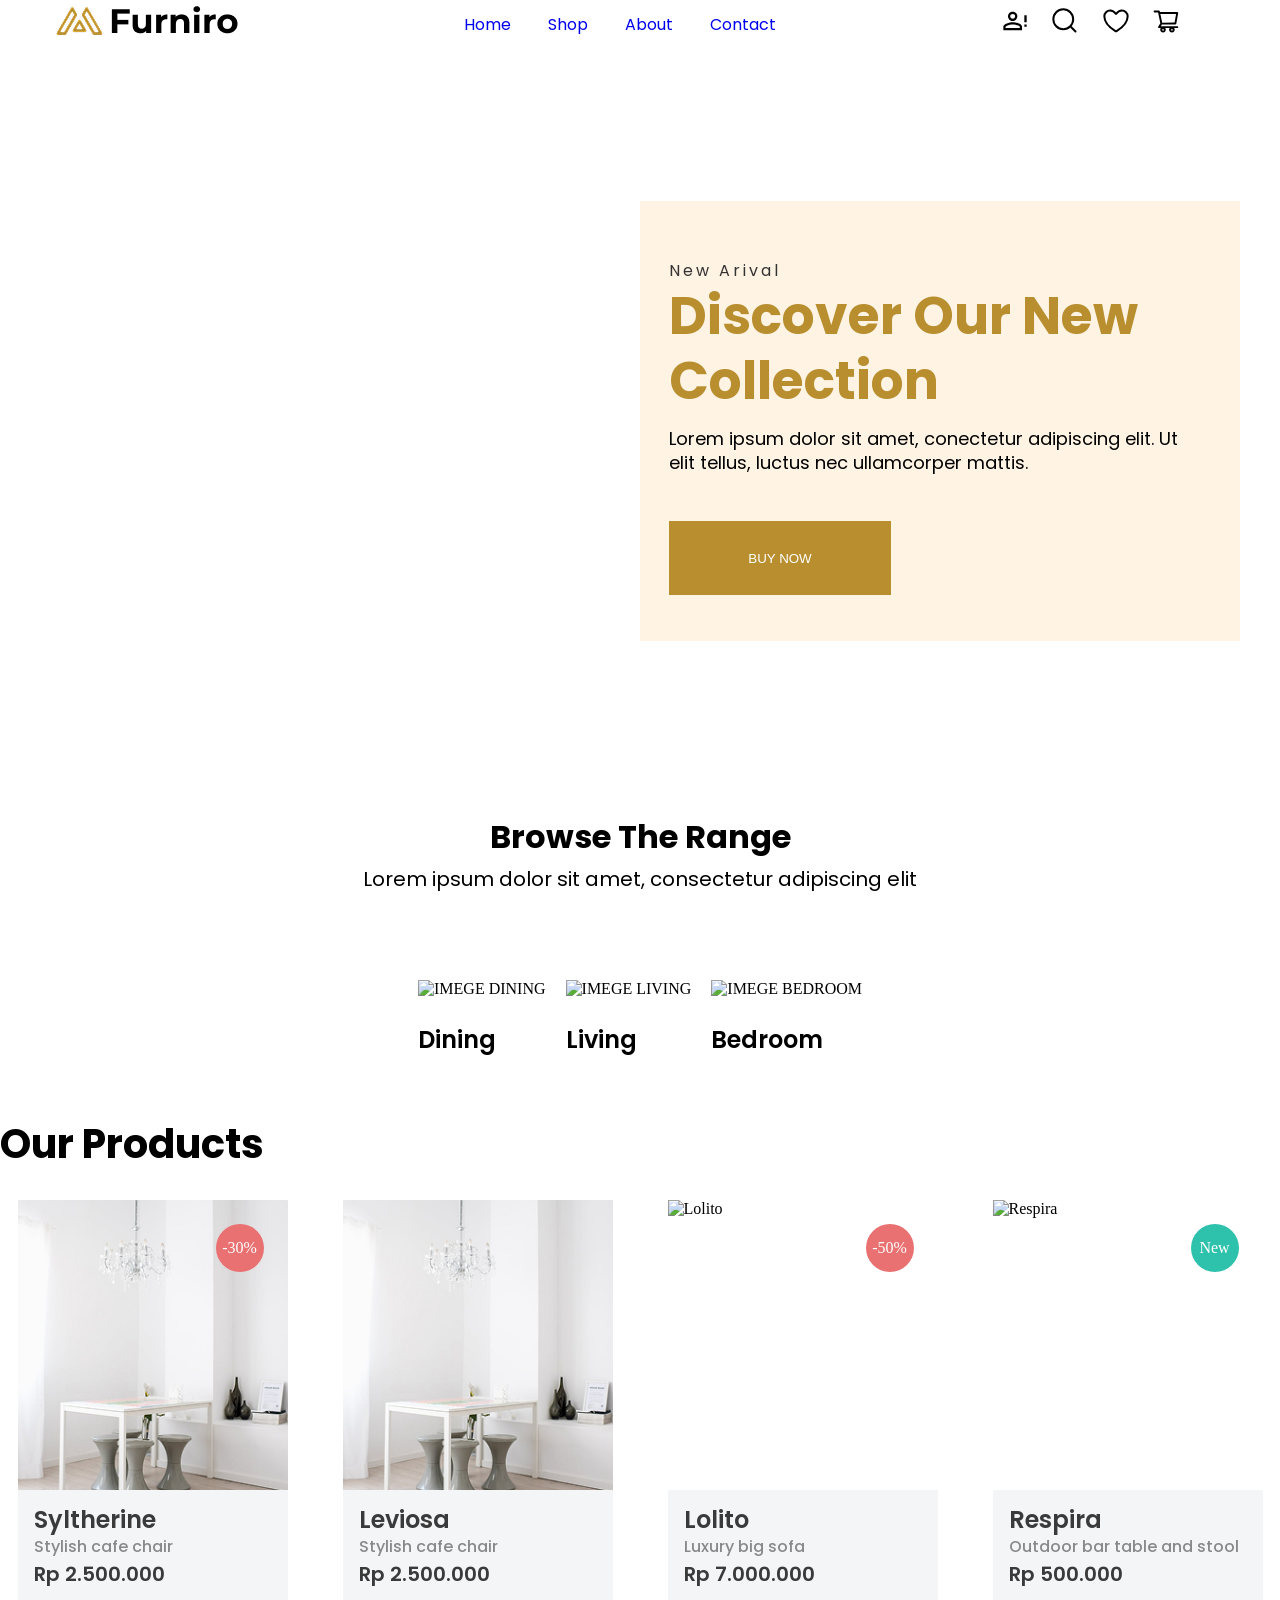
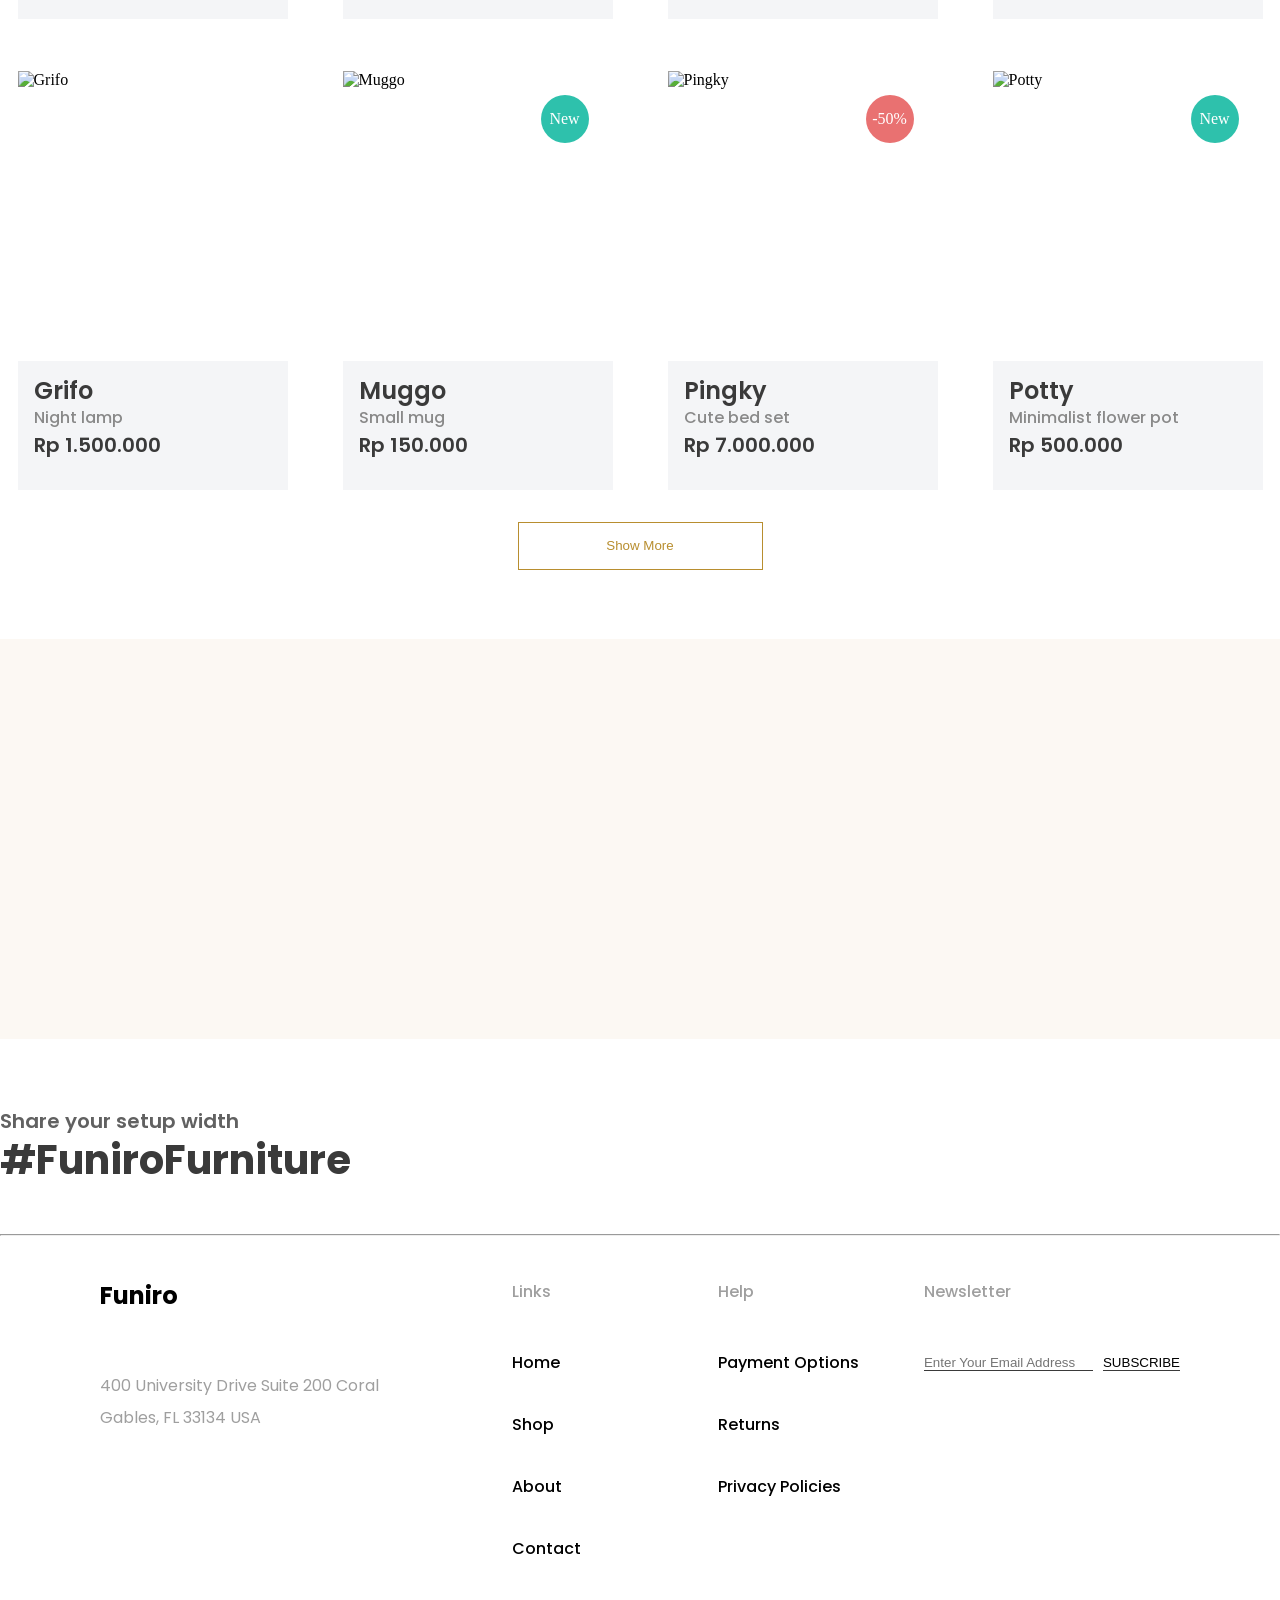
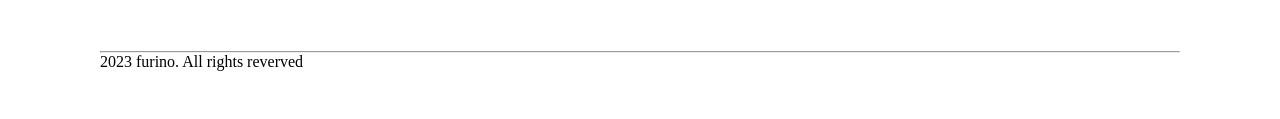
==== commit 3509b63d: "Cập nhật kế hoạch và code" ====
--- a/src/samples/TUAN_2/index.html
+++ b/src/samples/TUAN_2/index.html
@@ -75,6 +75,7 @@
       <div class="product-section__container">
         <div class="product-card">
           <img src="image/Images.jpg" alt="Syltherine">
+          <div class="btn-sale"><p>-30%</p></div>
           <div class="product-intro">
             <p class="product-intro__title">Syltherine</p>
             <p class="product-intro__subtitle">Stylish cafe chair</p>
@@ -91,6 +92,7 @@
         </div>
         <div class="product-card">
           <img src="image/Images_(1).jpg" alt="Lolito">
+          <div class="btn-sale"><p>-50%</p></div>
           <div class="product-intro">
             <p class="product-intro__title">Lolito</p>
             <p class="product-intro__subtitle">Luxury big sofa</p>
@@ -99,6 +101,7 @@
         </div>
         <div class="product-card">
           <img src="image/Images_(2).jpg" alt="Respira">
+          <div class="btn-new"><p>New</p></div>
           <div class="product-intro">
             <p class="product-intro__title">Respira</p>
             <p class="product-intro__subtitle">Outdoor bar table and stool</p>
@@ -115,6 +118,7 @@
         </div>
         <div class="product-card">
           <img src="image/Images_(4).jpg" alt="Muggo">
+          <div class="btn-new"><p>New</p></div>
           <div class="product-intro">
             <p class="product-intro__title">Muggo</p>
             <p class="product-intro__subtitle">Small mug</p>
@@ -123,6 +127,7 @@
         </div>
         <div class="product-card">
           <img src="image/Images_(5).jpg" alt="Pingky">
+          <div class="btn-sale"><p>-50%</p></div>
           <div class="product-intro">
             <p class="product-intro__title">Pingky</p>
             <p class="product-intro__subtitle">Cute bed set</p>
@@ -131,6 +136,7 @@
         </div>
         <div class="product-card">
           <img src="image/Images_(6).jpg" alt="Potty">
+          <div class="btn-new"><p>New</p></div>
           <div class="product-intro">
             <p class="product-intro__title">Potty</p>
             <p class="product-intro__subtitle">Minimalist flower pot</p>
--- a/src/samples/TUAN_2/style.css
+++ b/src/samples/TUAN_2/style.css
@@ -127,6 +127,7 @@
   height: 36px;
   line-height: 100%;
   letter-spacing: 0px;
+  margin-top: 30px;
 }
 .product-section {
   margin: 0 auto 69px auto;
@@ -143,17 +144,49 @@
 }
 .product-card {
   margin-bottom: 32px;
+  position: relative;
 }
 .product-card img {
-  display: block;
+  display: block; /*dung de lam mat di khoang trang duoi anh*/
   width: 270px;
   height: 290px;
   margin-bottom: 0;
+}
+.btn-sale {
+  display: block;
+  position: absolute;
+  width: 48px;
+  height: 48px;
+  border-radius: 100%;
+  border: none;
+  top: 24px;
+  right: 24px;
+  color: #fff;
+  background-color: #e97171;
+  display: flex;
+  align-items: center;
+  justify-content: center;
+}
+.btn-new {
+  display: block;
+  position: absolute;
+  width: 48px;
+  height: 48px;
+  border-radius: 100%;
+  border: none;
+  top: 24px;
+  right: 24px;
+  color: #fff;
+  background-color: #2ec1ac;
+  display: flex;
+  align-items: center;
+  justify-content: center;
 }
 .product-intro {
   background-color: #f4f5f7;
   padding-top: 16px;
   padding-left: 16px;
+  padding-bottom: 30px;
   width: 270px;
 }
 .product-intro__title {
@@ -182,6 +215,7 @@
   line-height: 150%;
   letter-spacing: 0%;
   color: #3a3a3a;
+  /* margin-bottom: 30px; */
 }
 .product-section__container {
   display: flex;
@@ -196,6 +230,10 @@
   border: 1px solid #b88e2f;
   width: 245px;
   height: 48px;
+  background-color: #fff;
+}
+.product-card:hover {
+  background-color: #3a3a3a;
 }
 .block__slide {
   width: 100%;
@@ -227,9 +265,6 @@
   letter-spacing: 0%;
   color: #3a3a3a;
 }
-footer {
-  margin-bottom: 400px;
-}
 .footer-content {
   display: flex;
   margin: 48px 100px 48px 100px;
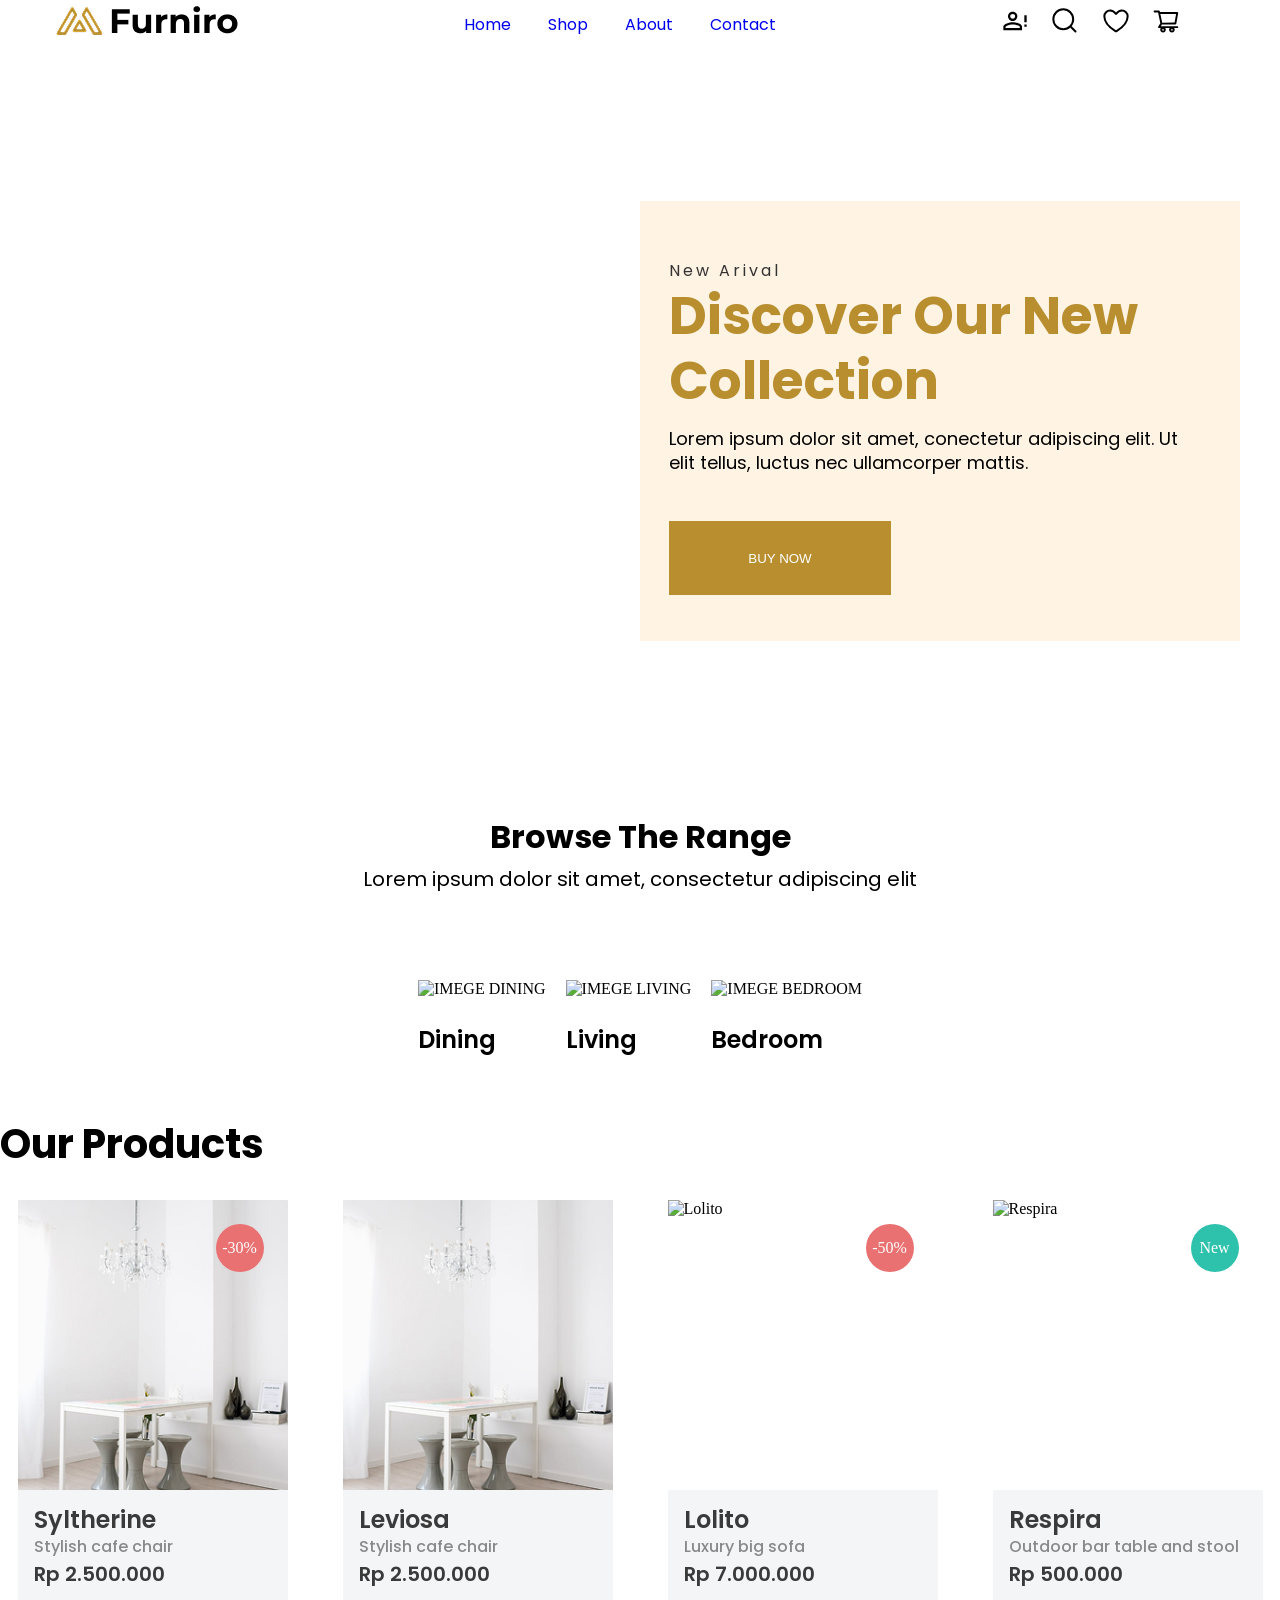
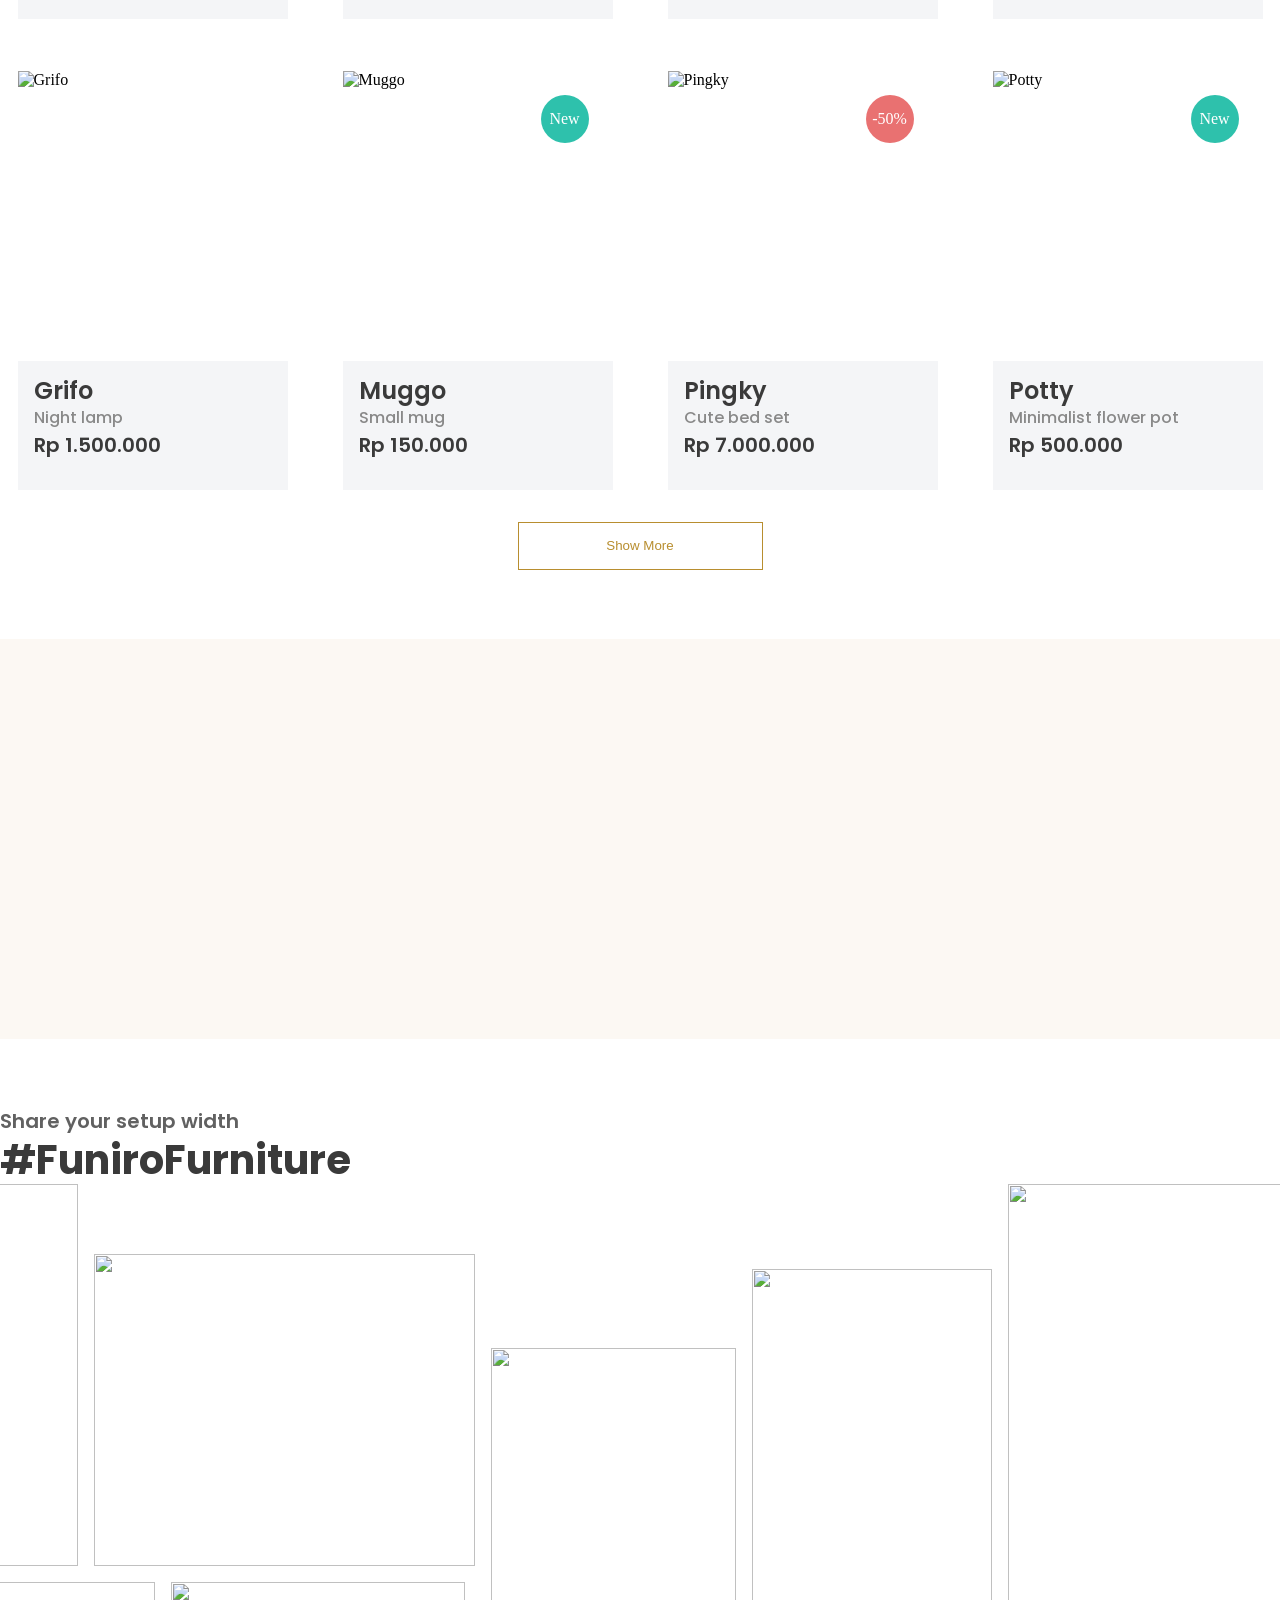
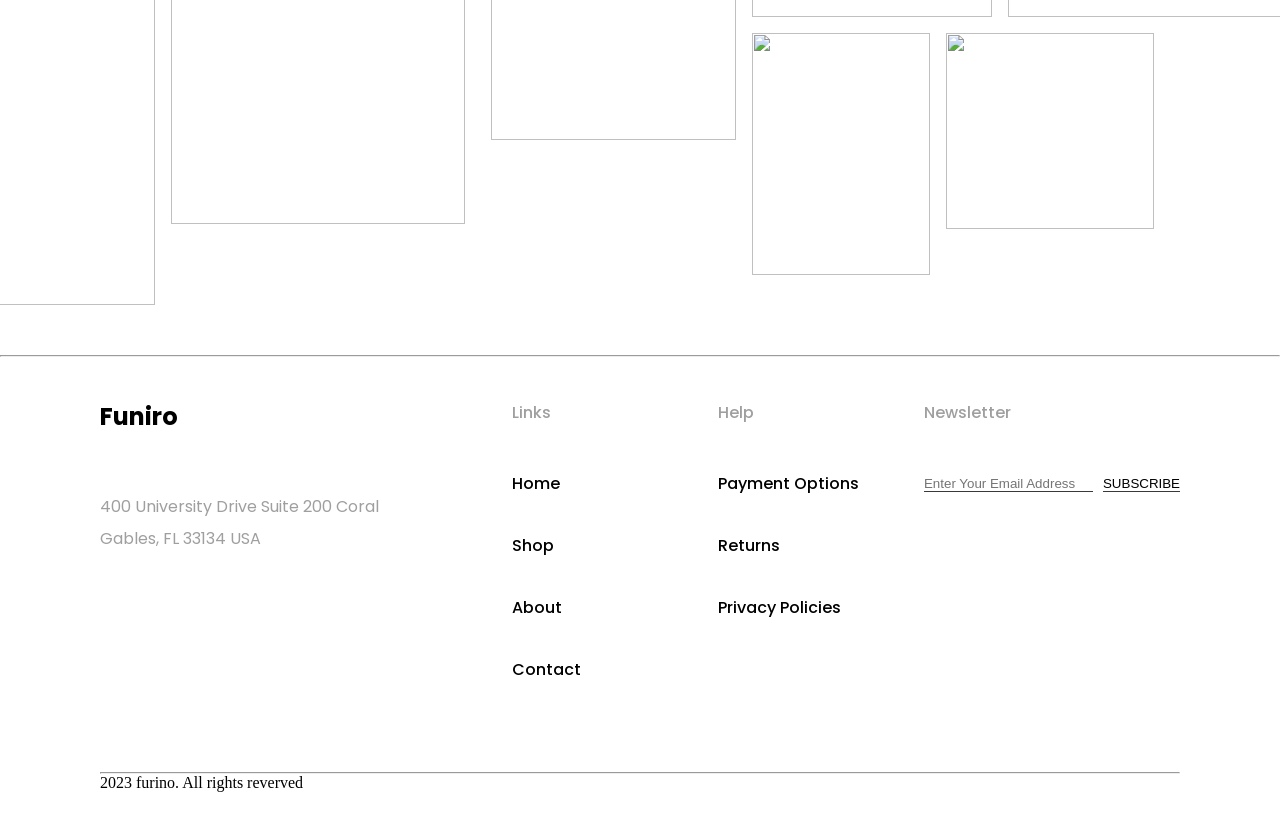
==== commit b6601ca3: "Cập nhật kế hoạch tài liệu và code" ====
--- a/src/samples/TUAN_2/index.html
+++ b/src/samples/TUAN_2/index.html
@@ -5,7 +5,10 @@
     <meta name="viewport" content="width=device-width, initial-scale=1.0" />
     <title>Document</title>
     <link rel="stylesheet" href="style.css" />
-    <link href="https://fonts.googleapis.com/css2?family=Poppins:wght@400;600;700&display=swap" rel="stylesheet">
+    <link
+      href="https://fonts.googleapis.com/css2?family=Poppins:wght@400;600;700&display=swap"
+      rel="stylesheet"
+    />
   </head>
   <body>
     <header>
@@ -46,123 +49,337 @@
         <div class="hero__title">
           <h2>Discover Our New Collection</h2>
         </div>
-        <p class="hero__direction">Lorem ipsum dolor sit amet, conectetur adipiscing elit. Ut elit tellus, luctus nec ullamcorper mattis.</p>
+        <p class="hero__direction">
+          Lorem ipsum dolor sit amet, conectetur adipiscing elit. Ut elit
+          tellus, luctus nec ullamcorper mattis.
+        </p>
         <button class="hero_btt">BUY NOW</button>
+      </div>
     </section>
     <main>
-    <div class="range-intro">
-      <div class="range-intro__block-title">
-        <p class="range-intro__title">Browse The Range</p>
-        <p class="range-intro__subtitle">Lorem ipsum dolor sit amet, consectetur adipiscing elit</p>
-      </div>
-      <div class="range-intro__items">
-        <div class="range-intro__item">
-          <img src="image/image_106.jpg" alt="IMEGE DINING">
-          <p class="range-intro-item__subtitle">Dining</p>
-        </div>
-        <div class="range-intro__item">
-          <img src="image/Image-living_room.jpg" alt="IMEGE LIVING">
-          <p class="range-intro-item__subtitle">Living</p>
-        </div>
-        <div class="range-intro__item">
-          <img src="image/image_101.jpg" alt="IMEGE BEDROOM">
-          <p class="range-intro-item__subtitle">Bedroom</p>
-        </div>
-      </div>
-    </div>
-    <div class="product-section">
-      <p class="product-section__title">Our Products</p>
-      <div class="product-section__container">
-        <div class="product-card">
-          <img src="image/Images.jpg" alt="Syltherine">
-          <div class="btn-sale"><p>-30%</p></div>
-          <div class="product-intro">
-            <p class="product-intro__title">Syltherine</p>
-            <p class="product-intro__subtitle">Stylish cafe chair</p>
-            <p class="producr-intro__cost">Rp 2.500.000</p>
-          </div>
-        </div>
-        <div class="product-card">
-          <img src="image/Images.jpg" alt="Leviosa">
-          <div class="product-intro">
-            <p class="product-intro__title">Leviosa</p>
-            <p class="product-intro__subtitle">Stylish cafe chair</p>
-            <p class="producr-intro__cost">Rp 2.500.000</p>
-          </div>
-        </div>
-        <div class="product-card">
-          <img src="image/Images_(1).jpg" alt="Lolito">
-          <div class="btn-sale"><p>-50%</p></div>
-          <div class="product-intro">
-            <p class="product-intro__title">Lolito</p>
-            <p class="product-intro__subtitle">Luxury big sofa</p>
-            <p class="producr-intro__cost">Rp 7.000.000</p>
-          </div>
-        </div>
-        <div class="product-card">
-          <img src="image/Images_(2).jpg" alt="Respira">
-          <div class="btn-new"><p>New</p></div>
-          <div class="product-intro">
-            <p class="product-intro__title">Respira</p>
-            <p class="product-intro__subtitle">Outdoor bar table and stool</p>
-            <p class="producr-intro__cost">Rp 500.000</p>
-          </div>
-        </div>
-        <div class="product-card">
-          <img src="image/Images_(3).jpg" alt="Grifo">
-          <div class="product-intro">
-            <p class="product-intro__title">Grifo</p>
-            <p class="product-intro__subtitle">Night lamp</p>
-            <p class="producr-intro__cost">Rp 1.500.000</p>
-          </div>
-        </div>
-        <div class="product-card">
-          <img src="image/Images_(4).jpg" alt="Muggo">
-          <div class="btn-new"><p>New</p></div>
-          <div class="product-intro">
-            <p class="product-intro__title">Muggo</p>
-            <p class="product-intro__subtitle">Small mug</p>
-            <p class="producr-intro__cost">Rp 150.000</p>
-          </div>
-        </div>
-        <div class="product-card">
-          <img src="image/Images_(5).jpg" alt="Pingky">
-          <div class="btn-sale"><p>-50%</p></div>
-          <div class="product-intro">
-            <p class="product-intro__title">Pingky</p>
-            <p class="product-intro__subtitle">Cute bed set</p>
-            <p class="producr-intro__cost">Rp 7.000.000</p>
-          </div>
-        </div>
-        <div class="product-card">
-          <img src="image/Images_(6).jpg" alt="Potty">
-          <div class="btn-new"><p>New</p></div>
-          <div class="product-intro">
-            <p class="product-intro__title">Potty</p>
-            <p class="product-intro__subtitle">Minimalist flower pot</p>
-            <p class="producr-intro__cost">Rp 500.000</p>
-          </div>
-        </div>
-      </div>
-      <button class="product__btt">Show More</button>
-    </div>
-    <div class="block__slide">
-    
-    </div>
-    <div class="block-share">
-      <div class="block-share-title">
-        <p class="block-share__subtitle">Share your setup width</p>
-        <p class="block-share__title">#FuniroFurniture</p>
-      </div>
-    </div>
+      <div class="range-intro">
+        <div class="range-intro__block-title">
+          <p class="range-intro__title">Browse The Range</p>
+          <p class="range-intro__subtitle">
+            Lorem ipsum dolor sit amet, consectetur adipiscing elit
+          </p>
+        </div>
+        <div class="range-intro__items">
+          <div class="range-intro__item">
+            <img src="image/image_106.jpg" alt="IMEGE DINING" />
+            <p class="range-intro-item__subtitle">Dining</p>
+          </div>
+          <div class="range-intro__item">
+            <img src="image/Image-living_room.jpg" alt="IMEGE LIVING" />
+            <p class="range-intro-item__subtitle">Living</p>
+          </div>
+          <div class="range-intro__item">
+            <img src="image/image_101.jpg" alt="IMEGE BEDROOM" />
+            <p class="range-intro-item__subtitle">Bedroom</p>
+          </div>
+        </div>
+      </div>
+      <div class="product-section">
+        <div class="product-container">
+          <p class="product-section__title">Our Products</p>
+          <div class="product-section__container">
+            <div class="product-card">
+              <div class="product-card__overlay"></div>
+              <img src="image/Images.jpg" alt="Syltherine" />
+              <div class="btn-sale"><p>-30%</p></div>
+              <div class="product-intro">
+                <p class="product-intro__title">Syltherine</p>
+                <p class="product-intro__subtitle">Stylish cafe chair</p>
+                <p class="producr-intro__cost">Rp 2.500.000</p>
+              </div>
+              <div class="mouse-hover">
+                <button>Add to cart</button>
+                <div class="pro-info">
+                  <div class="pro-info_item">
+                    <img src="image/gridicons_share.svg" alt="" />
+                    <span>Share</span>
+                  </div>
+                  <div class="pro-info_item">
+                    <img src="image/compare-svgrepo-com-1_white.svg" alt="" />
+                    <span>Compare</span>
+                  </div>
+                  <div class="pro-info_item">
+                    <img src="image/Heart_white.svg" alt="" />
+                    <span>Like</span>
+                  </div>
+                </div>
+              </div>
+            </div>
+            <div class="product-card">
+              <div class="product-card__overlay"></div>
+              <img src="image/Images.jpg" alt="Leviosa" />
+              <div class="product-intro">
+                <p class="product-intro__title">Leviosa</p>
+                <p class="product-intro__subtitle">Stylish cafe chair</p>
+                <p class="producr-intro__cost">Rp 2.500.000</p>
+              </div>
+              <div class="mouse-hover">
+                <button>Add to cart</button>
+                <div class="pro-info">
+                  <div class="pro-info_item">
+                    <img src="image/gridicons_share.svg" alt="" />
+                    <span>Share</span>
+                  </div>
+                  <div class="pro-info_item">
+                    <img src="image/compare-svgrepo-com-1_white.svg" alt="" />
+                    <span>Compare</span>
+                  </div>
+                  <div class="pro-info_item">
+                    <img src="image/Heart_white.svg" alt="" />
+                    <span>Like</span>
+                  </div>
+                </div>
+              </div>
+            </div>
+            <div class="product-card">
+              <div class="product-card__overlay"></div>
+              <img src="image/Images_(1).jpg" alt="Lolito" />
+              <div class="btn-sale"><p>-50%</p></div>
+              <div class="product-intro">
+                <p class="product-intro__title">Lolito</p>
+                <p class="product-intro__subtitle">Luxury big sofa</p>
+                <p class="producr-intro__cost">Rp 7.000.000</p>
+              </div>
+              <div class="mouse-hover">
+                <button>Add to cart</button>
+                <div class="pro-info">
+                  <div class="pro-info_item">
+                    <img src="image/gridicons_share.svg" alt="" />
+                    <span>Share</span>
+                  </div>
+                  <div class="pro-info_item">
+                    <img src="image/compare-svgrepo-com-1_white.svg" alt="" />
+                    <span>Compare</span>
+                  </div>
+                  <div class="pro-info_item">
+                    <img src="image/Heart_white.svg" alt="" />
+                    <span>Like</span>
+                  </div>
+                </div>
+              </div>
+            </div>
+            <div class="product-card">
+              <div class="product-card__overlay"></div>
+              <img src="image/Images_(2).jpg" alt="Respira" />
+              <div class="btn-new"><p>New</p></div>
+              <div class="product-intro">
+                <p class="product-intro__title">Respira</p>
+                <p class="product-intro__subtitle">
+                  Outdoor bar table and stool
+                </p>
+                <p class="producr-intro__cost">Rp 500.000</p>
+              </div>
+              <div class="mouse-hover">
+                <button>Add to cart</button>
+                <div class="pro-info">
+                  <div class="pro-info_item">
+                    <img src="image/gridicons_share.svg" alt="" />
+                    <span>Share</span>
+                  </div>
+                  <div class="pro-info_item">
+                    <img src="image/compare-svgrepo-com-1_white.svg" alt="" />
+                    <span>Compare</span>
+                  </div>
+                  <div class="pro-info_item">
+                    <img src="image/Heart_white.svg" alt="" />
+                    <span>Like</span>
+                  </div>
+                </div>
+              </div>
+            </div>
+            <div class="product-card">
+              <div class="product-card__overlay"></div>
+              <img src="image/Images_(3).jpg" alt="Grifo" />
+              <div class="product-intro">
+                <p class="product-intro__title">Grifo</p>
+                <p class="product-intro__subtitle">Night lamp</p>
+                <p class="producr-intro__cost">Rp 1.500.000</p>
+              </div>
+              <div class="mouse-hover">
+                <button>Add to cart</button>
+                <div class="pro-info">
+                  <div class="pro-info_item">
+                    <img src="image/gridicons_share.svg" alt="" />
+                    <span>Share</span>
+                  </div>
+                  <div class="pro-info_item">
+                    <img src="image/compare-svgrepo-com-1_white.svg" alt="" />
+                    <span>Compare</span>
+                  </div>
+                  <div class="pro-info_item">
+                    <img src="image/Heart_white.svg" alt="" />
+                    <span>Like</span>
+                  </div>
+                </div>
+              </div>
+            </div>
+            <div class="product-card">
+              <div class="product-card__overlay"></div>
+              <img src="image/Images_(4).jpg" alt="Muggo" />
+              <div class="btn-new"><p>New</p></div>
+              <div class="product-intro">
+                <p class="product-intro__title">Muggo</p>
+                <p class="product-intro__subtitle">Small mug</p>
+                <p class="producr-intro__cost">Rp 150.000</p>
+              </div>
+              <div class="mouse-hover">
+                <button>Add to cart</button>
+                <div class="pro-info">
+                  <div class="pro-info_item">
+                    <img src="image/gridicons_share.svg" alt="" />
+                    <span>Share</span>
+                  </div>
+                  <div class="pro-info_item">
+                    <img src="image/compare-svgrepo-com-1_white.svg" alt="" />
+                    <span>Compare</span>
+                  </div>
+                  <div class="pro-info_item">
+                    <img src="image/Heart_white.svg" alt="" />
+                    <span>Like</span>
+                  </div>
+                </div>
+              </div>
+            </div>
+            <div class="product-card">
+              <div class="product-card__overlay"></div>
+              <img src="image/Images_(5).jpg" alt="Pingky" />
+              <div class="btn-sale"><p>-50%</p></div>
+              <div class="product-intro">
+                <p class="product-intro__title">Pingky</p>
+                <p class="product-intro__subtitle">Cute bed set</p>
+                <p class="producr-intro__cost">Rp 7.000.000</p>
+              </div>
+              <div class="mouse-hover">
+                <button>Add to cart</button>
+                <div class="pro-info">
+                  <div class="pro-info_item">
+                    <img src="image/gridicons_share.svg" alt="" />
+                    <span>Share</span>
+                  </div>
+                  <div class="pro-info_item">
+                    <img src="image/compare-svgrepo-com-1_white.svg" alt="" />
+                    <span>Compare</span>
+                  </div>
+                  <div class="pro-info_item">
+                    <img src="image/Heart_white.svg" alt="" />
+                    <span>Like</span>
+                  </div>
+                </div>
+              </div>
+            </div>
+            <div class="product-card">
+              <div class="product-card__overlay"></div>
+              <img src="image/Images_(6).jpg" alt="Potty" />
+              <div class="btn-new"><p>New</p></div>
+              <div class="product-intro">
+                <p class="product-intro__title">Potty</p>
+                <p class="product-intro__subtitle">Minimalist flower pot</p>
+                <p class="producr-intro__cost">Rp 500.000</p>
+              </div>
+              <div class="mouse-hover">
+                <button>Add to cart</button>
+                <div class="pro-info">
+                  <div class="pro-info_item">
+                    <img src="image/gridicons_share.svg" alt="" />
+                    <span>Share</span>
+                  </div>
+                  <div class="pro-info_item">
+                    <img src="image/compare-svgrepo-com-1_white.svg" alt="" />
+                    <span>Compare</span>
+                  </div>
+                  <div class="pro-info_item">
+                    <img src="image/Heart_white.svg" alt="" />
+                    <span>Like</span>
+                  </div>
+                </div>
+              </div>
+            </div>
+          </div>
+          <button class="product__btt">Show More</button>
+        </div>
+      </div>
+      <div class="block__slide"></div>
+      <div class="block-share">
+        <div class="block-share-title">
+          <p class="block-share__subtitle">Share your setup width</p>
+          <p class="block-share__title">#FuniroFurniture</p>
+        </div>
+        <!-- <div class="share__img">
+        <img class="share__img--item1" src="image/image.png" alt="">
+        <img class="share__img--item2" src="image/Rectangle_38.jpg" alt="">
+        <img class="share__img--item3" src="image/Rectangle_40.jpg" alt="">
+        <img class="share__img--item4" src="image/Rectangle_43.jpg" alt="">
+        <img class="share__img--item5" src="image/image_2.png" alt="">
+        <img class="share__img--item6" src="image/image_6.png" alt="">
+        <img class="share__img--item7" src="image/Rectangle_39.jpg" alt="">
+        <img class="share__img--item8" src="image/Rectangle_41.jpg" alt="">
+        <img class="share__img--item9" src="image/Rectangle_44.jpg" alt="">
+      </div> -->
+        <div class="share__img">
+          <div class="share__left">
+            <div class="share__left--h1">
+              <img class="share__img--item1" src="image/image.png" alt="" />
+              <img
+                class="share__img--item2"
+                src="image/Rectangle_38.jpg"
+                alt=""
+              />
+            </div>
+            <div class="share__left--h2">
+              <img class="share__img--item6" src="image/image_6.png" alt="" />
+              <img
+                class="share__img--item7"
+                src="image/Rectangle_39.jpg"
+                alt=""
+              />
+            </div>
+          </div>
+          <div class="share__center">
+            <img
+              class="share__img--item3"
+              src="image/Rectangle_40.jpg"
+              alt=""
+            />
+          </div>
+          <div class="share__right">
+            <div class="share__right-h1">
+              <img
+                class="share__img--item4"
+                src="image/Rectangle_43.jpg"
+                alt=""
+              />
+              <img class="share__img--item5" src="image/image_2.png" alt="" />
+            </div>
+            <div class="share__right-h2">
+              <img
+                class="share__img--item8"
+                src="image/Rectangle_41.jpg"
+                alt=""
+              />
+              <img
+                class="share__img--item9"
+                src="image/Rectangle_44.jpg"
+                alt=""
+              />
+            </div>
+          </div>
+        </div>
+      </div>
     </main>
     <footer>
-      <hr>
+      <hr />
       <div class="footer">
         <div class="footer-content">
           <div class="footer-company-info">
             <p class="company__name">Funiro</p>
-            <p class="company__dis">400 University Drive Suite 200 Coral Gables, FL 33134 USA</p>
+            <p class="company__dis">
+              400 University Drive Suite 200 Coral Gables, FL 33134 USA
+            </p>
           </div>
           <div class="footer-links">
             <p class="footer-links_list">Links</p>
@@ -180,14 +397,13 @@
           <div class="footer-newsletter">
             <p class="footer-newsletter__title">Newsletter</p>
             <div class="newsletter__input">
-              <input type="email" placeholder="Enter Your Email Address">
-              <input type="submit" value="SUBSCRIBE">
-            </div>
-          </div>
-          
+              <input type="email" placeholder="Enter Your Email Address" />
+              <input type="submit" value="SUBSCRIBE" />
+            </div>
+          </div>
         </div>
         <div class="footer-reverve">
-          <hr>
+          <hr />
           <p>2023 furino. All rights reverved</p>
         </div>
       </div>
--- a/src/samples/TUAN_2/style.css
+++ b/src/samples/TUAN_2/style.css
@@ -182,6 +182,9 @@
   align-items: center;
   justify-content: center;
 }
+/* .product-container {
+  margin: 0 102px;
+} */
 .product-intro {
   background-color: #f4f5f7;
   padding-top: 16px;
@@ -232,8 +235,72 @@
   height: 48px;
   background-color: #fff;
 }
-.product-card:hover {
-  background-color: #3a3a3a;
+.product-card:hover .mouse-hover {
+  display: flex;
+  flex-direction: column; /* Xếp nút và các icon theo hàng dọc */
+  align-items: center; /* Căn giữa theo chiều ngang */
+  justify-content: center;
+}
+.product-section .mouse-hover {
+  position: absolute;
+  display: none;
+  top: 50%;
+  left: 50%;
+  transform: translate(-50%, -50%);
+  .pro-info_item img {
+    /* display: block; */
+    width: 16px;
+    height: 16px;
+  }
+  .pro-info_item span {
+    font-family: "Poppins";
+    font-size: 16px;
+    height: 24px;
+    font-weight: 600;
+    line-height: 150%;
+    letter-spacing: 0%;
+    color: #ffffff;
+  }
+}
+.pro-info_item {
+  display: flex;
+  gap: 4px;
+  align-items: center;
+}
+.mouse-hover button {
+  width: 202px;
+  height: 48px;
+  background-color: #fff;
+  border: none;
+  color: #b88e2f;
+  font-family: "Poppins";
+  font-size: 16px;
+  height: 24px;
+  font-weight: 600;
+  line-height: 150%;
+  letter-spacing: 0%;
+  padding: 12px auto;
+  margin-bottom: 24px;
+}
+.pro-info {
+  display: flex;
+  gap: 20px;
+  /* align-items: center; */
+}
+/* Lớp phủ mặc định */
+.product-card__overlay {
+  position: absolute;
+  top: 0;
+  left: 0;
+  width: 100%;
+  height: 100%;
+  background-color: rgba(58, 58, 58, 0); /* Mặc định trong suốt */
+  transition: 0.3s;
+}
+
+/* Khi di chuột vào THẺ CHA, lớp phủ mới hiện màu xám */
+.product-card:hover .product-card__overlay {
+  background-color: rgba(58, 58, 58, 0.72); /* Màu xám đục như mẫu */
 }
 .block__slide {
   width: 100%;
@@ -265,6 +332,146 @@
   letter-spacing: 0%;
   color: #3a3a3a;
 }
+/* 
+.share__img {
+  position: relative;
+  width: 100%;
+  height: 721px;
+  // gap: 16px; 
+  overflow: hidden;
+}
+.share__img--item1 {
+  position: absolute;
+  height: 382px;
+  width: 274px;
+  top: 0px;
+  left: -196px;
+}
+.share__img--item2 {
+  position: absolute;
+  top: 70px;
+  height: 312px;
+  width: 381px;
+  left: 94px;
+}
+.share__img--item3 {
+  position: absolute;
+  top: 156px;
+  height: 392px;
+  width: 245px;
+  left: 501px;
+}
+.share__img--item4 {
+  position: absolute;
+  top: 99px;
+  height: 348px;
+  width: 240px;
+  left: 772px;
+}
+.share__img--item5 {
+  position: absolute;
+  top: 14px;
+  height: 433px;
+  width: 375px;
+  left: 1028px;
+  right: -100px;
+}
+.share__img--item6 {
+  position: absolute;
+  bottom: 0px;
+  left: -176px;
+  height: 323px;
+  width: 331px;
+}
+.share__img--item7 {
+  position: absolute;
+  bottom: 81px;
+  left: 171px;
+  height: 242px;
+  width: 294px;
+}
+.share__img--item8 {
+  position: absolute;
+  bottom: 16px;
+  left: 792px;
+  height: 242px;
+  width: 178px;
+}
+.share__img--item9 {
+  position: absolute;
+  bottom: 62px;
+  left: 996px;
+  height: 196px;
+  width: 208px;
+}
+ */
+.share__img {
+  display: flex;
+  gap: 16px;
+  overflow: hidden;
+  height: 721px;
+}
+.share__left,
+.share__right {
+  display: flex;
+  flex-direction: column;
+  gap: 16px;
+}
+.share__left--h1,
+.share__left--h2,
+.share__right-h1,
+.share__right-h2 {
+  display: flex;
+  flex-direction: row;
+  gap: 16px;
+}
+.share__left--h1,
+.share__right-h1 {
+  align-items: flex-end;
+}
+.share__center {
+  display: flex;
+  align-items: center;
+}
+.share__img--item1 {
+  height: 382px;
+  width: 274px;
+  margin-left: -196px;
+}
+.share__img--item2 {
+  height: 312px;
+  width: 381px;
+}
+.share__img--item3 {
+  height: 392px;
+  width: 245px;
+}
+.share__img--item4 {
+  height: 348px;
+  width: 240px;
+}
+.share__img--item5 {
+  height: 433px;
+  width: 375px;
+  margin-right: -100px;
+}
+.share__img--item6 {
+  height: 323px;
+  width: 331px;
+  margin-left: -176px;
+}
+.share__img--item7 {
+  height: 242px;
+  width: 294px;
+}
+.share__img--item8 {
+  height: 242px;
+  width: 178px;
+}
+.share__img--item9 {
+  height: 196px;
+  width: 208px;
+}
 .footer-content {
   display: flex;
   margin: 48px 100px 48px 100px;
